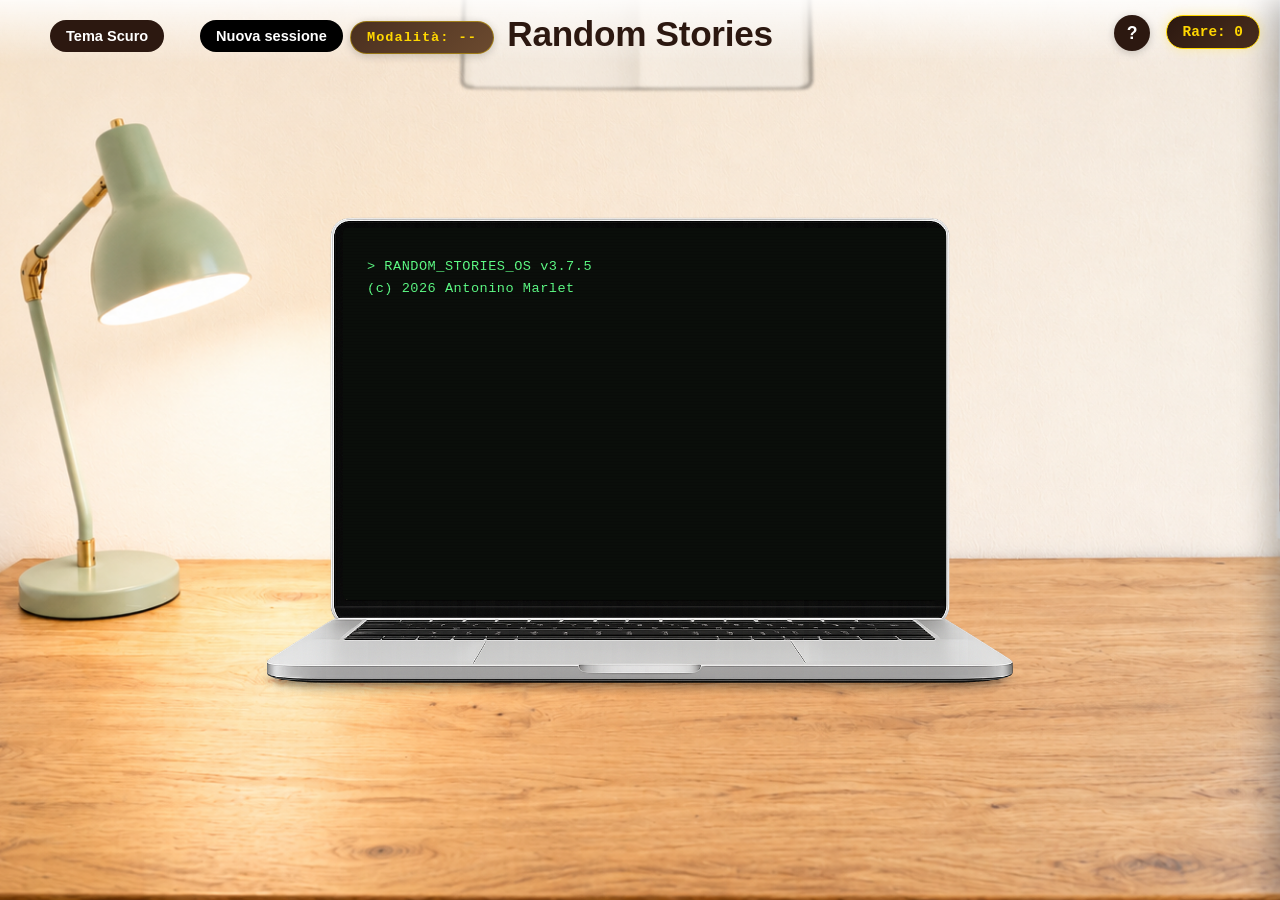
==== RandomStories.html @ 8114edd3 "I realized that the html was missing a significant part of the new code I needed to add for the win," ====
<!DOCTYPE html>
<html lang="it">
  <head>
    <link rel="icon" type="image/png" href="favicon-32x32.png">
    <meta charset="UTF-8">
    <title>Random Stories</title>
    <link rel="stylesheet" href="RandomStories.css">
  </head>
  <body class="state-generating">
    <button id="coloreTema"> Cambia tema</button>
    <button id="btNuovaSessione"> Nuova sessione</button>
    <div id="badgeDifficolta">Modalità: --</div>
    <div id="contatoreRare"> Rare: 0</div>
    <div id="timerInferno"> 05:00</div>
    <div id="overlayGameOver">
      <div id="contenutoGameOver">
        <h1>TEMPO SCADUTO!</h1>
        <p>Purtroppo,nonostante l'impegno,la storia è rimasta incompleta...ma nella vita si può sempre riprovare!</p>
        <button id="btnGameOverRicomincia">Ricomincia</button>
      </div>
    </div>
    <div id="overlayVittoria">
      <div id="contenutoVittoria">
        <h1 id="titoloVittoria"></h1>
        <p id="sottotitoloVittoria">Hai battuto l'inferno</p>
        <div id="statisticheVittoria">
          <div class="stat-vittoria">
            <span class="stat-label">TEMPO IMPIEGATO</span>
            <span class="stat-valore" id="statTempoImpiegato">--</span>
          </div>
          <div class="stat.vittoria">
            <span class="stat-label">SECONDI AVANZATI</span>
            <span class="stat-valore" id="statTempoAvanzato">--</span>
          </div>
          <div class="stat-vittoria">
            <span class="stat-label">PAROLE USATE</span>
            <span class="stat-valore" id="statParoleUsate">--</span>
          </div>
          <div class="stat-vittoria">
            <span class="stat-label">PAROLE RARE</span>
            <span class="stat-valore" id="statRareTrovate">--</span>
          </div>
          <div class="stat-vittoria">
            <span class="stat-label">CARATTERI SCRITTI</span>
            <span class="stat-valore" id="statCaratteri">--</span>
          </div>
        </div>
        <div class="bottoni-vittoria">
          <button id="btnVittoriaRicomincia">RIGIOCA INFERNO</button>
          <button id="btnVittoriaModalità">TORNA ALLE MODALITA</button>
        </div>
      </div>
    </div>
    <button id="btnIstruzioni" title="Istruzioni (H) ">?</button> <!-- ho creato il pulsannte con emoji ? per le istruzioni-->
    <div id="overlayIstruzioni"></div> <!-- serve ad oscurare il resto se le istruzioni vengono aperte-->
    <div id="pannelloIstruzioni">
      <button id="btnChiudiIstruzioni"title="Chiudi (ESC)">✕</button> <!-- questa x lo preso da google-->
      <h2> Come funziona</h2>
      <p class="paragrafo-intro">Genera fino a 10 parole casuali e scrivi una storia che le contenga tutte.
        I verbi possono essere coniugati(avere = avuto,avevo...).
      </p>
      <h3>Scorciatoie </h3>
      <ul class="lista-scorciatoie"><li><kbd> F3</kbd> <span> Cambia zona(PC -- Quaderno)</span></li><li><kbd>ctrl</kbd>+<kbd>→</kbd> <span> Cambia pagina del quaderno</span></li><li><kbd>H</kbd> o <kbd>?</kbd> <span>Apri/chiudi queste istruzioni</span></li><li><kbd>ESC</kbd> <span> Chiudi questo pannello</span></li>
      </ul>
      <h3> Parole rare</h3>
      <p>
        Ogni tanto può uscire una parola <span class="testo-oro">rara</span>:
        sono speciali e fanno guadagnare punti.
        quante parole rare sarai in grado di trovare?
      </p>

      <h3> Auto-salvataggio </h3>
      <p>
        Tutto quello che scrivi viene salvato automaticamente. 
        anche se chiudi il browser, ritrovi il tuo lavoro al ritorno! 
      </p>
      <h3> Modalità </h3>
      <p>
        Puoi scegliere fino a 4 modalità diverse: facile, normale, <span class="testo-rosso">inferno</span>, e libera.
        scegli la modalita che ti piace di più! E se cambi idea? Nessun problema,basta cliccare il tasto modalità.
      </p>
      <div class="firma-istruzioni">
        progetto realizzato da Antonino Marletta<br>
        <span class="piccolo">premi ESC per tornare a realizzare la miglior storia di sempre!</span>
      </div>
    </div>
    <div id="messaggioRipristino"></div>
    <div id="flashRaro"></div>
    <div id="particelleRare"></div>
    <!-- in questo modo l'utemnte puo cancellare l'intera storia premendo un pulsante,invece di cancellare a mano-->
    <div id="overlayConferma"></div>
    <div id="modalConferma">
      <h3 id="modalConfermaTitolo"> Conferma</h3>
      <p id="modalConfermaMessaggio"> Sei Sicuro?</p>
      <div class="modal-bottoni">
        <button id="modalConfermaAnnulla" class="btn-annulla"> Annulla</button>
        <button id="modalConfermaOk" class="btn-ok">OK</button>
      </div>
    </div>
    <!-- sto creando le difficoltà quindi intanto faccio l'html-->
    <div id="overlaySchermataDifficolta">
      <div id="cardSchermataDifficolta">
        <p class="eyebrow-difficolta">SESSIONe PRONTA</p>
        <h2>Scegli la difficoltà</h2>
        <p class="testo-difficolta">Ogni modalità cambia il limite parole e la probabibilità di trovare parole rare.</p>
        <div class="griglia-difficolta">
          <button class="btn-difficolta" data-difficolta="facile">
            <span class="nome-difficolta"></span>
            <span class="meta-difficolta"></span>  
          </button>
          <button class="btn-difficolta" data-difficolta="normale">
            <span class="nome-difficolta"></span>
            <span class="meta-difficolta"></span>
          </button>
          <button class="btn-difficolta" data-difficolta="inferno">
            <span class="nome-difficolta"></span>
            <span class="meta-difficolta"></span>
          </button>
          <button class="btn-difficolta" data-difficolta="libera">
            <span class="nome-difficolta"></span>
            <span class="meta-difficolta"></span>
          </button>
        </div>
        <div id="bloccoRiprendiSessione">
          <p class="label-riprendi">Sessione salvata trovata</p>
          <button id="btnRiprendiSessione"></button>
        </div>
      </div>
    </div>
    <div class="scena">
      <div class="pc-wrapper">
        <img src="pc-background.png" alt="PC" class="pc-img">
        <section id="sectionGeneraParole" class="pannello">
          <h2> Genera Parole</h2>
          <div class="bottoni">
            <button id="btnGeneraParola">Genera parola</button>
            <button id="btnResetParole">Reset</button>
          </div>
          <p id="contatoreParole">Parole generate: 0/10</p>
          <div id="listaParole"></div>
            <!-- siccome gli alert fanno shifo,voglio torglierli -->
          <div id="messaggioPC" class="messaggio"></div>

          <!-- vogli fare una cosa mega iper super giga spaziale-->
          <div id="bootScreen"></div>
        </section>
      </div>
      <div class="notebook-wrapper">
        <img src="notebook-background.png" alt="Quaderno" class="notebook-img">
        <section id="SectionStoria" class="pannello">
          <h2>Scrivi la tua storia!</h2>
          <p id="indicatorePagina">Pagina 1</p>
          <!-- dato che tutti mi hanno detto di rendere più realistico il sito,ora creo 2 textarea-->
           <div id="contenitorePagine"> <!--si chiama così appunto perchè verra usata come scatola delle 2 textarea,e poi sara più facile modificarle nelll css-->
            <textarea id="storyInputSx" class="story-input" placeholder="Scrivi qui la tua storia..." autocomplete="off"></textarea>
            <textarea id="storyInputDx" class="story-input" autocomplete="off"></textarea>
           </div>
          <div id="messaggioErrore"></div>
          <button id="btnSalva" disabled>Salva Storia</button>
        </section>
      </div>
          <div id="barraStatistiche">
            <span class="stat-item"><strong id="statsParole">0</strong> parole</span>
            <span class="stat-sep">.</span>
            <span class="stat-item"><strong id="statsCaratteri">0</strong> caratteri</span>
            <span class="stat-sep">.</span>
            <span class="stat-item"><strong id="statsTempo">00:00</strong></span>
            <span class="stat-sep">.</span>
            <span class="stat-item"><strong id="statsPagine">1</strong> pagine</span>
            <span class="stat-sep">.</span>
            <span class="stat-item"><strong id="statsPpm">0</strong> PPM</span>
          </div>      
    </div>
    <header class="intestazione">
      <h1>Random Stories</h1>
    </header>
    <script type="module"src="RandomStories.js"></script>
  </body>
</html>
---- RandomStories.css ----
/* reset fastidioso: toglie margini/padding di default dal browser */
* { box-sizing: border-box; }

/* pagina intera, niente scrollbar, font e colore testo di base */
html, body {
    margin: 0;
    padding: 0;
    height: 100%;
    overflow: hidden;
    font-family: 'Segoe UI', 'Quicksand', sans-serif;
    color: #2c1810;
}

/* sfondo: immagine centrata che copre tutto, con colore fallback */
body {
    background: url('sfondo1.png') center/cover no-repeat, #f8f3eb;
    position: relative;
}
body.tema-scuro {
    background: url('sfondo2.png') center/cover no-repeat, #1a1410;
    color: #f5f0e8;
}

body {
    transition: background 0.5s ease, color 0.5s ease;
}
/* barra del titolo fissa in cima, si sovrappone al resto della pagina */
.intestazione {
    position: fixed;
    top: 0;
    left: 0;
    width: 100%;
    text-align: center;
    padding: 14px 20px 10px;
    z-index: 10;
    pointer-events: none; /* non blocca i click sotto */
    /* sfumatura bianca che svanisce verso il basso, fa da "cappello" visivo */
    background: linear-gradient(to bottom, rgba(255,255,255,0.85), rgba(255,255,255,0));
}

.intestazione h1 {
    margin: 0;
    font-size: 2.2rem;
    font-weight: 800;
    color: #2c1810;
    letter-spacing: -0.02rem; /* lettere leggermente più strette */
}

.intestazione .istruzioni {
    margin: 6px 0 0;
    font-size: 1rem;
    color: #4a2f1f;
}

/* stile per il tasto keyboard (F3) nelle istruzioni */
.intestazione kbd {
    background: #2c1810;
    color: #fff;
    padding: 2px 8px;
    border-radius: 6px;
    font-size: 0.9rem;
}

/* contenitore della scena, riempie tutta la finestra */
.scena {
    position: relative;
    width: 100%;
    height: 100%;
}

/* il PC è centrato nella scena, grande, in primo piano */
.pc-wrapper {
    position: absolute;
    top: 50%;
    left: 50%;
    transform: translate(-50%, -50%) scale(1); /* perfettamente centrato */
    width: min(900px, 80vw); /* max 900px ma mai oltre l'80% dello schermo */
    transition: all 0.6s ease; /* animazione fluida quando cambia stato */
    z-index: 2;
}

.pc-img {
    width: 100%;
    height: auto;
    display: block;
    pointer-events: none; /* solo decorativa, non interagisce */
    user-select: none;
}

/* il taccuino è sullo sfondo: rimpicciolito, sfocato e semitrasparente */
.notebook-wrapper {
    position: absolute;
    top: 50%;
    left: 50%;
    transform: translate(-50%, -50%) scale(0.4); /* piccolo, in secondo piano */
    width: min(900px, 80vw);
    transition: all 0.6s ease;
    z-index: 1; /* dietro al PC */
    opacity: 0.4;
    filter: blur(2px);
}

.notebook-img {
    width: 100%;
    height: auto;
    display: block;
    pointer-events: none;
    user-select: none;
}

/* quando si sta "generando": il PC rimane in primo piano senza modifiche */
body.state-generating .pc-wrapper {
    transform: translate(-50%, -50%) scale(1);
    z-index: 3;
    opacity: 1;
    filter: none;
}

/* durante la generazione il taccuino si "allontana" un po' di più */
body.state-generating .notebook-wrapper {
    transform: translate(-50%, -130%) scale(0.5);
    opacity: 0.4;
    filter: blur(3px);
    z-index: 1;
}

/* nello stato di scrittura il quaderno va in primo piano,e quindi il pc sparisce in alto*/
body.state-writing .notebook-wrapper {
    transform: translate(-50%, -50%) scale(1);
    z-index: 3;
    opacity: 1;
    filter: none;
}

body.state-writing .pc-wrapper {
    transform: translate(-50%, -130%) scale(0.5); /*faccio scivolare il pc verso l'alto cosi*/
    opacity: 0.4;
    filter: blur(3px);
    z-index: 1;
}

/*faccio sovrappore le immaggini e gli faccio cambiare opacità */
.pannello {
    position: absolute;
    transition: opacity 0.4s ease;
}

/*volgio fare lo sfobndo del pc nero come termnale style :) */
#sectionGeneraParole {
    top: 13%; /*per farlo entrare sul pc */
    left: 17%;
    width: 67%;
    height: 62%;
    padding: 20px 24px;
    overflow-y: auto; /* se ci sono tante parole lunghe generate, dato che il pc è nicu si può scrollare upt:che micnhiata che ho pensato,tanto mica non ci entrano*/
    background: #0a0e0a;
    border-radius: 5px;
    color: #5fff87;
    font-family: 'Courier New', 'Consolas', monospace;
}

#sectionGeneraParole h2 {
    margin: 0 0 16px;
    font-size: 1.1rem;
    color: #5fff87; 
    text-align: left;
    font-family: 'Courier New', monospace;
    text-transform: uppercase;
    letter-spacing: 2px;
    font-weight: 700;
}

#sectionGeneraParole h2::before {
    content: "> ";
    color: #5fff87;
}

#sectionGeneraParole h2::after {
    content: "_";
    animation: lampeggia 1s steps(1) infinite;
    margin-left: 4px;
}

@keyframes lampeggia {
    0%, 50% {opacity: 1; }
    51%, 100% {opacity: 0;}
}

#contatoreParole {
    color: #5fff87;
    font-family: 'Courier New', monospace;
    font-size: 0.9rem;
    margin:16px 0 8px;
    letter-spacing: 1px;
}

#contatoreParole::before {
    content: "[ ";
    color:#5fff87;
}

#contatoreParole::after {
    content: " ]";
    color:#5fff87;
}
.bottoni {
    display: flex;
    flex-wrap: wrap;
    gap: 8px;
    justify-content: center;
    margin-bottom: 12px;
}
/* posto dove stanno le parole generate*/
#listaParole {
    min-height: 60px;
    padding: 12px 16px;
    background: rgba(95,255,135, 0.05);
    border: 1px solid rgba(95, 255, 135, 0.4);
    border-radius: 3px;
    font-size: 0.90rem;
    line-height: 1.7;
    color: #5fff87;
    font-family: 'Courier New', monospace;
    letter-spacing: 0.05;
}

#listaParole:empty::after {
    content: "// nessuna parola generata...";
    color: rgba(95, 255, 135, 0.4);
    font-style: italic;
}

/*ora è tutto più terminale styles, pure elektrowindows dice che è figo*/
#sectionGeneraParole .bottoni button {
    background: transparent;
    color: #5fff87;
    border: 1px solid #f5ff87;
    padding: 6px 14px;
    font-family: 'Curiuer New', monospace;
    font-size: 0.85rem;
    font-weight:600;
    border-radius:3px;
    cursor: pointer;
    transition: all 0.2s ease;
    text-transform: uppercase;
    letter-spacing: 1px;
    box-shadow: none;
}
/* io sono così felice che è venuto cosi bene,glielo mando a dani e l'unica cosa che fa e mettere pollice in su :| */
#sectionGeneraParole .bottoni button:hover {
    background: #5fff87;
    color: #0a0e0a;
    box-shadow: 0 0 12px rgba(95, 255, 235, 0.7);
    transform: none;
}

#sectionGeneraParole .bottoni button:hover {
    transform: scale(0.96);
}

/* sta cosa sotto mi ha detto l'IA come farla,ma è una cazzo di figata!*/
#sectionGeneraParole::after {
    content: "";
    position:absolute;
    top: 0;
    left: 0;
    right: 0;
    bottom: 0;
    background: repeating-linear-gradient(
        0deg,
        rgba(0,0,0,0.15) 0px,
        rgba(0,0,0,0.15) 1px,
        transparent 1px,
        transparent 3px
    );
    pointer-events: none;
    border-radius: 5px;
}
/*parte del del quaderno*/
#SectionStoria {
    top: 8%;
    left: 10%;
    width: 80%;
    height: 82.5%;
    padding: 16px 22px;
    display: flex;
    flex-direction: column;
    background: transparent;
}
/*dato che ho cambiato il pc,sisetmo anc he il quaderno,perchè cosi fa cagare in paragone*/
#SectionStoria h2 {
    margin: -45px 0 8px;
    font-size: 1.6rem;
    color: #4a2f1f;
    text-align: center;
    font-family: 'Brush Script MT', 'Lucida HandWriting', 'Segoe Script', cursive;
    font-style: normal;
    transform: rotate(-1deg); /*strorto sembra più tipo volante*/
    letter-spacing: 1px;
    text-shadow: 1px 1px 2px rgba(0, 0, 0, 0.1);
}

body.tema-scuro #SectionStoria h2 {
    color: #f5f0e8;
    text-shadow: 0 0 12px rgba(245, 240, 232, 0.3);
}
/*ho fatto le due aree lesgo,ora manca il css perche così fa un po' cacare*/
#contenitorePagine {
    flex: 1;  /* cosi riempie tutto lo spazio che può avere(mangia tutto tipo breiscot) */
    display: flex; /* così le due textarea si mettono in fila per 6 col resto di 2(no in realta uno dopo l'altro)*/
    gap: 0; /*ho un odio pregresso con i commenti in css e html,non potevano essere come in js ?! comunque serve a non fare spazio tra le due aree */
    width: 100%;
    overflow: hidden;
}

.story-input {
    flex: 1;   
    width: 50%;
    padding: 12px 35px;
    font-size: 1.50rem;
    line-height: 1.7; /* volevo farlo di ogni riga del queadero ma mi sono rotto i coglioni perchè non ce la faccio quindi sticazzi */
    border: none;
    background: transparent;    /* trasparente per vedere le righe del quaderno */
    color: #2c1810;
    font-family:'Caveat', 'Brush Script MT', cursive;
    letter-spacing: 0.5px;
    resize: none;
    outline: none;
    word-wrap: break-word;
    overflow-wrap: break-word;
    overflow: hidden;
}

.storyInput::placeholder {
    color: rgba(44, 24, 16, 0.45);
    font-size: 1.50rem;
    font-family:'Caveat','Brush Script MT', cursive;
    font-style: italic;
}

#indicatorePagina {
    text-align: center;
    margin: 8px 0 12px;
    font-size: 1rem;
    color: #6b4a2f;
    font-family:'Brush Script MT', 'Lucida Handwriting', cursive;
    font-style:italic;
    letter-spacing: 1px;
}
/* non mi piace moltissimo,perà è intuitivo,in caso in futuro lo cambio*/
#btnSalva {
   position: fixed;
   right: -25%;
   top: 50%;
   transform: translateY(-50%);
   padding: 14px 28px;
   font-size: 1rem;
   font-weight: 700;
   border:none;
   border-radius:12px;
   background: linear-gradient(135deg, #7bd472, #3f9a44);
   color: #fff;
   cursor: pointer;
   box-shadow: 0 6px 18px rgba(0, 0, 0, 0.3);
   transition: transform 0.2s ease, box-shadow 0.2s ease,opacity 0.2s ease;
   z-index: 5;
}

#btnSalva:hover:not(:disabled) {
    transform: translateY(-50%) translateX(-3px);
    box-shadow: 0 8px 20px rgba(0, 0, 0, 0.35);
}

#btnSalva:disabled {
    background: #888;
    opacity: 0.5;
    cursor: not-allowed;
    box-shadow: none;        
}
/* mommy is alrigth, dad is alrigth, they just seem a little weird, surrender,surrender, but dont give yourself a wayy. ho fatto vil rewatch di pixels oggi a pranzo,peak*/
#messaggioErrore {
    position: fixed;
    left: -25%;
    top: 50%;
    transform: translateY(-50%);
    width: 220px;
    padding: 14px 16px;
    font-size: 0.9rem;
    text-align: center;
    border-radius: 12px;
    z-index: 5;
    line-height: 1.4;
    background: rgba(255, 255, 255, 0.9);
    box-shadow: 0 4px 12px rgba(0, 0, 0, 0.2);
}

#messaggioErrore:empty {
    display: none;
}

body.state-generating #btnSalva,
body.state-generating #messaggioErrore,
body.state-generating #indicatorePagina {
    display: none;
}




.messaggio {
    margin-top: 10px;
    padding: 8px 12px;
    font-family: 'Courier New', monospace;
    font-size: 0.85rem;
    line-height: 1.5;
    border-radius: 3px;
    transition: opacity 0.4s ease;
}

/*  se è vuoto non serve a nenti */
.messaggio:empty {
    display: none;
}
#messaggioPC {
    color: #ff5555;
    background: rgba(255, 85, 85, 0.08);
    border: 1px solid rgba(255, 85, 85, 0.3);
}

#messaggioPC.successo {
    color: #5fff87;
    background: rgba(95, 255, 135, 0.08);
    border: 1px solid rgba(95, 255, 135, 0.3);       
}

#messaggioPC.avviso {
    color: #ffcc00;
    background: rgba(255, 204, 0, 0.08);
    border: 1px solid rgba(255, 204, 0, 0.03);
}


/* ho spostato il pulsatne sotto,ora si starta!*/

#coloreTema {
    position: fixed;
    top: 20px;
    left: 50px;
    z-index: 20;
    padding: 8px 16px;
    border: none;
    border-radius: 20px;
    background: #2c1810;
    color: #fff;
    font-size: 0.91rem;
    font-weight: 600;
    cursor: pointer;
    transition: all 0.4s ease;
    pointer-events:all
}


body.tema-scuro .intestazione {
    background: linear-gradient(to bottom, rgba(20, 20, 40, 0.9), rgba(20,20,40,0));
}

body.tema-scuro .intestazione h1 {
    color: #e0e0e0;
}

body.tema-scuro .intestazione .istruzioni {
    color: #b0b0cc;
}

body.tema-scuro .intestazione kbd {
    background: #5fff87;
    color: #0a0e0a;
}

body.tema-scuro #coloreTema {
    background: #5fff87;
    color: #0a0e0a;
}

/* bottone molto minimale per adesso,però vabbe ci sta dai, ora devo pero fare tutta l'interfaccia un po' al contrario,per chi vuole usarla di notte o a paura della luce*/
#coloreTema:hover {
    transform: scale(1.05);
    box-shadow: 0 4px 12px rgba(0, 0, 0, 0.3);
}

/* facciamo l'easter egg per il bro,dato che è uno smanettone facciamo a mo di glitch*/

@keyframes glitch {  /* serve a definire un animazione */
    0% { filter: hue-rotate(0deg); }
    25% { filter: hue-rotate(90deg) invert(1); }
    50% {filter: hue-rotate(180deg); }
    75% {filter: hue-rotate(270deg) invert(1); }
    100% { filter: hue-rotate(360deg); }
}
/*  uso animation (che ho scoperto sia una proprietà shortand,ovvero abbreviata) e posso scrivere più robe nella stessa riga*/
.glitch-attivo {
    animation: glitch 0.3s steps(5) 6;
}



#btNuovaSessione {
    position: fixed;
    top: 20px;
    left: 200px;
    z-index: 20;
    padding: 8px 16px;
    border: none;
    border-radius: 20px;
    background: #000000;
    color: #fff;
    font-size: 0.91rem;
    font-weight: 600;
    cursor: pointer;
    transition: all 0.4s ease;
}

#btNuovaSessione:hover {
    transform: scale(1.05);
    box-shadow: 0 4px 12px rgba(0,0,0,0.3);
}


#messaggioRipristino {
    position: fixed;
    top: 80px;
    left: 50%;
    transform: translateX(-50%);
    padding: 12px 24px;
    background: rgba(95, 255, 135, 0.95);
    color: #0a0e0a;
    border-radius: 8px;
    font-family: 'Courier New', monospace;
    font-weight: 700;
    font-size: 0.95rem;
    z-index: 100;
    opacity: 0;
    pointer-events: none;
    transition: opacity 0.5s ease, transform 0.5s ease;
    box-shadow: 0 4px 20px rgba(0,0,0,0.3);
}

#messaggioRipristino.visibile {
    opacity: 1;
    transform: translateX(-50%) translateY(10px);
}

#contatoreRare {
    position: fixed;
    top: 15px;
    right: 20px;
    z-index: 20;
    padding: 8px 16px;
    background: linear-gradient(135deg, #2c1810, #4a2f1f);
    color: #ffd700;
    border: 1px solid #ffd700;
    border-radius: 20px;
    font-family: 'Courier New', monospace;
    font-size:0.9rem;
    font-weight: 700;
    box-shadow: 0 0 12px rgba(255, 215, 0, 0.3);
}

.parola-rara {
    color: #ffd700;
    font-weight: 700;
    text-shadow: 0 0 8px rgba(255, 215, 0, 0.8), 0 0 16px rgba(255, 215, 0, 0.4);
    animation: brillaRara 2s ease-in-out infinite;
    padding: 0 4px;
    border-radius: 3px;
    background: rgba(255, 215, 0, 0.1);
}

@keyframes shakeRaro {
    0%, 100% { transform: translate(-50%, -50%) scale(1); }
    10% { transform: translate(-52%, -51%) scale(1);}
    20% {transform: translate(-48%, -49%) scale(1);}
    30% {transform: translate(-51%, -52%) scale(1);}
    40% {transform: translate(-49%, -48%) scale(1);}
    50% {transform: translate(-52%, -50%) scale(1);}
    60% {transform: translate(-48%, -52%) scale(1);}
    70% {transform: translate(-51%, -49%) scale(1);}
    80% {transform: translate(-49%, -51%) scale(1);}
    90% {transform: translate(-50%, -52%) scale(1);}
}

.pc-wrapper.shake-raro {
    animation: shakeRaro 0.5s ease-in-out;
}

#flashRaro {
    position: fixed;
    top: 0;
    left: 0;
    width: 100%;
    height: 100%;
    background: radial-gradient(circle, rgba(255, 215, 0, 0.4) 0%, transparent 70%);
    pointer-events: none;
    opacity: 0;
    z-index: 50;
}

#flashRaro.attivo {
    animation: flashOro 0.8s ease-out;
}

@keyframes flashOro {
    0% {opacity: 0;}
    20% {opacity: 1;}
    100% {opacity: 0;}
}

#particelleRare {
    position: fixed;
    top: 0;
    left: 0;
    width: 100%;
    height: 100%;
    pointer-events:  none;
    z-index: 51;
    overflow: hidden;
}

.particella {
    position: absolute;
    width: 8px;
    height: 8px;
    background: #ffd700;
    border-radius: 50%;
    box-shadow: 0 0 12px #ffd700, 0 0 24px rgba(255, 215, 0, 0.5);
    animation: cadiParticella 2s ease-in forwards;
}

@keyframes cadiParticella {
    0% {
        transform: translateY(-20px) scale(0);
        opacity: 1;
    }

    20% {
        transform: translateY(20vh) scale(1);
        opacity: 1;  
    }

    100% {
        transform: translateY(110vh) scale(0.3);
        opacity: 0;
    }
}

#btnIstruzioni {
    position: fixed;
    top: 15px;
    right: 130px; 
    z-index: 20;
    width: 36px;
    height: 36px;
    border: none;
    border-radius: 50%; /* cosi il pulsante è tondo*/
    background: #2c1810;
    color: #fff;
    font-size: 1.1rem;
    font-weight: 700;
    cursor:pointer;
    justify-content: center;
    transition: all 0.3s ease;
    display: flex;
    align-items: center;
    box-shadow: 0 2px 8px rgba(0,0,0,0.2);
}

#btnIstruzioni:hover {
    transform: scale(1.15) rotate(360deg); /* per dare l'effetto che gira un pochino,cosi,per renderlo figo*/
    box-shadow: 0 4px 12px rgba(0,0,0, 0.4);
}

body.tema-scuro #btnIstruzioni {
    background:  #5fff87;
    color: #0a0e0a;
}

#overlayIstruzioni {
    position: fixed;
    top: 0;
    left: 0;
    width: 100%;
    height: 100%;
    background: rgba(0,0,0,0.5);
    backdrop-filter: blur(3px); /* rende quello dietro più sfocato,così l'attenzione e incentartra sulle istruzioni*/
    -webkit-backdrop-filter: blur(3px);/* questo è per gli utenti mac,anche se odio la apple*/
    z-index: 998;
    opacity: 0;
    pointer-events: none;
    transition:opacity 0.3s ease;
}

#overlayIstruzioni.aperto {
    opacity: 1;
    pointer-events: all;
}

#pannelloIstruzioni {
    position: fixed;
    top: 0;
    right: 0;
    width: min(420px, 90vw);/* per mobile max 90% dello schermo*/
    height: 100vh;
    background: linear-gradient(135deg, #fdf6e3 0%, #f0e5d0 100%);
    box-shadow: -8px 0 32px rgba(0 ,0 ,0, 0.3);
    z-index: 999;
    padding: 60px 36px 36px;
    overflow-y: auto;
    transform: translateX(100%); /* in quiesto modo parte a destra però fuori dallo schermo*/
    transition: transform 0.4s cubic-bezier(0.16, 1, 0.3, 1); /* per dare quello sliding morbido*/
    color: #2c1810;
}

#pannelloIstruzioni.aperto { transform: translateX(0);}

body.tema-scuro #pannelloIstruzioni {
    background: linear-gradient(135deg, #1a1410 0%, #2c1810 100%);
    color: #f5f0e8;
}

#btnChiudiIstruzioni {
    position: absolute;
    top: 16px;
    right: 16px;
    width: 36px;
    height: 36px;
    border: none;
    border-radius: 50%;
    background: rgba(44, 24, 16, 0.1);
    color: #2c1810;
    font-size: 1.2rem;
    cursor: pointer;
    transition: all 0.2s ease;
    display: flex;
    align-items: center;
    justify-content: center;
}

#btnChiudiIstruzioni:hover {
    background: rgba(44,24,16, 0.25);
    transform: rotate(90deg); /* la x si gira di 90 gradi se ci passi sopra,cosi,tamto per*/
}

body.tema-scuro #btnChiudiIstruzioni {
    background: rgba(245, 240, 232, 0.15);
    color: #f5f0e8;
}

#pannelloIstruzioni h2 {
    margin: 0 0 16px;
    font-size: 1.8rem;
    font-weight: 800;
    letter-spacing: -0.01rem;
}

#pannelloIstruzioni h3 {
    margin: 0 0 16px;
    font-size: 1.15rem;
    font-weight: 700;
    color: #6b4a2f;
}

body.tema-scuro #pannelloIstruzioni h3 {
    color: #5fff87;
}

#pannelloIstruzioni p {
    margin: 0 0 12px;
    font-size: 0.95rem;
    line-height: 1.6;
}

.paragrafo-intro {
    font-style: italic;
    opacity: 0.85;
}

.lista-scorciatoie {
    list-style: none;
    padding: 0;
    margin: 0;
}

.lista-scorciatoie li  {
    display: flex;
    align-items: center;
    gap: 12px;
    padding: 8px 0;
    border-bottom: 1px dashed rgba(44,24,16, 0.15);
    font-size: 0.92rem;
}

body.tema-scuro .lista-scorciatoie li  {
    border-bottom-color: rgba(245, 240, 232, 0.15);
}

.lista-scorciatoie li:last-child {
    border-bottom: none;
}

.lista-scorciatoie li span {
    flex: 1; /* il testo prende così tutto lo spazio rimanente*/
}

#pannelloIstruzioni kbd {
    display: inline-block;
    background: #2c1810;
    color: #fff;
    padding: 3px 9px;
    border-radius: 5px;
    font-family: 'Courier New', monospace;
    font-size: 0.85rem;
    font-weight: 600;
    min-width: 28px;
    text-align: center;
    box-shadow: 0 2px 0 rgba(0 , 0 ,0, 0.3); /* per darci quell'effetto di tasto reale*/
}

body.tema-scuro #pannelloIstruzioni kbd {
    background: #5fff87;
    color: #0a0e0a;
}

.testo-oro /*per evidenziare la parola rara*/ {
    color: #c9a227;
    font-weight: 700;
}

body.tema-scuro .testo-oro {
    color: #ffd700;
    text-shadow: 0 0 8px rgba(255, 215, 0, 0.5);
}

.firma-istruzioni {
    margin-top: 36px;
    padding-top: 20px;
    border-top: 1px solid rgba(44, 24, 16, 0.2);
    text-align: center;
    font-size: 0.85rem;
    font-style: italic;
    opacity: 0.7;
}

body.tema-scuro .firma-istruzioni {
    border-top-color: rgba(245, 240, 232, 0.2);
}

.firma-istruzioni .piccolo {
    font-size: 0.75rem;
    opacity: 0.7;
}

body.tema-scuro #btNuovaSessione {
    background: #5fff87;
    color:#000000;
}

#messaggioPC::after {
    content: "▮"; /* voglio essere onesto,questo simbolo l'ho chiesto all'ia*/
    color: inherit;
    margin-left: 2px;
    animation: cursorBlink 0.8s steps(1) infinite;
    opacity: 0.8;
}

/* ora se il messaggio è vuoto, non compare il cursore*/
#messaggioPC:empty::after {
    display: none;
}

@keyframes cursorBlink {
    0%, 50% { opacity: 1;}
    51%, 100%{opacity: 0;}
}

#overlayConferma {
    position: fixed;
    top: 0;
    left: 0;
    width: 100%;
    height: 100%;
    background: rgba(0,0,0, 0.6);
    backdrop-filter: blur(4px);
    -webkit-backdrop-filter: blur(4px);
    z-index: 1000;
    opacity: 0;
    pointer-events: none;
    transition: opacity 0.3s ease;
}

#modalConferma {
    position: fixed;
    top: 50%;
    left: 50%;
    transform: translate(-50%, -50%) scale(0.8);
    width: min(420px, 90vw);
    background: linear-gradient(135deg, #fdf6e3 0%, #f0e5d0 100%);
    border-radius: 16px;
    padding: 28px 32px;
    box-shadow: 0 20px 60px rgba(0,0,0, 0.5);
    z-index: 1001;
    opacity: 0;
    pointer-events: none;transition: opacity 0.3s ease, transform 0.3s cubic-bezier(0.16, 1, 0.3, 1);
    color: #2c1810;
}

body.tema-scuro #modalConferma {
    background: linear-gradient(135deg, #1a1410 0%, #2c1810 100%);
    color: #f5f0e8;
    box-shadow: 0 20px 60px rgba(0, 0, 0, 0.7);
}

body.tema-scuro #modalConferma h3 {
    color: #f5f0e0;
}

body.tema-scuro #modalConferma p {
    color: #d0c8b8;
}

body.tema-scuro .btn-annulla {
    background: rgba(245, 240, 232, 0.15);
    color: #f5f0e8;
}
body.tema-scuro .btn-annlla:hover {
    background: rgba(245, 240, 232, 0.25);
}


#modalConferma.visibile {
    opacity: 1;
    pointer-events: all;
    transform: translate(-50%, -50%) scale(1);
}

#overlayConferma.visibile {
    opacity: 1;
    pointer-events: all;
}

.modal-bottoni button {
    padding: 10px;
    border: none;
    border-radius: 8px;
    font-size: 0.95rem;
    font-weight: 700;
    cursor: pointer;
    transition: all 0.2s ease;
    font-family: inherit;
}

.btn-annulla {
    background: rgba(44, 24, 16, 0.1);
    color: #2c1810;
}

.btn-annulla:hover {
    background: rgba(44,24,16,0.2);
    transform: translateY(-2px);
}

body.tema-scuro .btn-annlla {
    background: rgba(245, 240, 232, 0.15);
    color: #f5f0e8;
}

.btn-ok {
    background: linear-gradient(135deg, #d44a3d, #8b2c2c);
    color: #fff;
    box-shadow: 0 4px 12px rgba(139 , 44, 44, 0.4);
}

.btn-ok:hover {
    transform: translateY(-2px);
    box-shadow: 0 6px 16px rgba(139, 44, 44, 0.6);
}

#bootScreen {
    display: none;
    width: 100%;
    padding: 8px 0;
    min-height: 200px;
    background: transparent;
    color: #5fff87;
    font-family: 'Courier New', 'Consolas', monospace;
    font-size: 0.85rem;
    line-height: 1.6;
    overflow: auto;
    z-index: 5;
    border-radius: 5px;
}

.riga-boot {
    white-space: pre;
    letter-spacing: 0.5px;
}

.riga-boot:last-child {
    animation: lampeggiaBoot 0.6s steps(1) infinite;
}

@keyframes lampeggiaBoot {
    0%, 50% { opacity: 1; }
    51%, 100% { opacity: 0.4;}
}

#barraStatistiche {
    position: fixed;
    bottom: 20px;
    left: 50%;
    transform: translateX(-50%);
    display: flex;
    flex-wrap: wrap;
    justify-content: center;
    gap: 10px;
    padding: 10px 20px;
    background: rgba(255, 250, 240, 0.85);
    border: 1px dashed rgba(75, 50, 30, 0.3);
    border-radius: 10px;
    font-family: 'Courier New','Consolas', monospace;
    font-size: 0.85rem;
    color: #4a2f1f;
    letter-spacing: 0.3px;
    user-select: none;
    backdrop-filter: blur(6px);
    -webkit-backdrop-filter: blur(6px);
    box-shadow: 0 4px 14px rgba(0,0,0,0.15);
    z-index: 5;
    transition: opacity 0.4s ease;
}

.stat-item {
    display: inline-flex;
    align-items: center;
    gap: 4px;
    white-space: nowrap;
}

.stat-item strong {
    color: #2c1810;
    font-weight: 700;
    min-width: 14px;
    display: inline-block;
    text-align: right;
}

.stat-sep {
    color: rgba(75, 50, 30, 0.4);
    font-weight: 400;
}

body.tema-scuro #barraStatistiche {
    background: rgba(26,20,16, 0.85);
    color: #e0d8c8;
    border-color: rgba(245, 240, 232, 0.25);
}

body.tema-scuro #barraStatistiche .stat-item strong {
    color: #5fff87;
}

body.tema-scuro #barraStatistiche .stat-sep {
    color: rgba(245, 240, 232, 0.4);
}

body.state-generating #barraStatistiche {
    opacity: 0;
    pointer-events: none;
}

#overlaySchermataDifficolta {
    position: fixed;
    inset:0;
    background: rgba(10, 14, 10, 0.58);
    backdrop-filter: blur(6px);
    -webkit-backdrop-filter: blur(6px);
    z-index: 1200;
    opacity: 0;
    pointer-events: none;
    transition: opacity 0.3s ease;
}

#overlaySchermataDifficolta.visibile {
    opacity:1;
    pointer-events: all;
}

#cardSchermataDifficolta {
    position: absolute;
    top: 50%;
    left: 50%;
    transform: translate(-50%, -50%) scale(0.96);
    width: min(760px,92vw);
    padding: 32px 28px;
    border-radius: 18px;
    background: linear-gradient(135deg, #fdf6e3 0%, #efe2c8 100%);
    color: #2c1810;
    box-shadow: 0 24px 70px rgba(0,0,0,0.45);
    border: 1px solid rgba(44, 24, 16, 0.12);
    transition: transform 0.3s cubic-bezier(0.16, 1, 0.3, 1);
    text-align: center;
}

#overlaySchermataDifficolta.visibile #cardSchermataDifficolta {
    transform: translate(-50%, -50%) scale(1);
}

.eyebrow-difficolta {
    margin: 0 0 10px;
    font-family: 'Courier New', monospace;
    font-size: 0.82rem;
    letter-spacing: 2px;
    color: #5b7f77;
    text-transform: uppercase;
}
#cardSchermataDifficolta h2 {
    margin: 0 0 12px;
    font-size: 2rem;
    color: #2c1810;
}

.testo-difficolta {
    margin: 0 auto 24px;
    max-width: 620px;
    font-size: 0.98rem;
    line-height: 1.6;
    color: #5a4030;
}

.griglia-difficolta {
    display: grid;
    grid-template-columns: repeat(2,minmax(0,1fr));
    gap: 14px;
    margin-bottom: 24px;
}

.btn-difficolta {
    display: flex;
    flex-direction: column;
    align-items: flex-start;
    gap: 8px;
    padding: 18px 18px 16px;
    border: 1px solid rgba(44, 24, 16, 0.18);
    border-radius: 14px;
    background: rgba(255,255,255, 0.55);
    color: #2c1810;
    cursor: pointer;
    text-align: left;
    transition: transform 0.18s ease, box-shadow 0.18s ease, border-color 0.18s ease, background 0.18s ease;
    -moz-appearance: none;
    -webkit-appearance: none;
    appearance: none;

}

.btn-difficolta:hover {
    transform: translateY(-3px);
    box-shadow: 0 10px 24px rgba(0,0,0,0.16);
    border-color: rgba(95,255,135,0.55);
    background: rgba(255,255,255,0.85);
}

.nome-difficolta {
    font-size: 1.05rem;
    font-weight: 800;
    letter-spacing: 0.4px;
}

.meta-diffcolta {
    font-size: 0.88rem;
    line-height: 1,5;
    color: #5a4030;
    font-family: 'Courier New', monospace;
}
#bloccoRiprendiSessione {
    display: none;
    margin-top: 4px;
    padding-top: 20px;
    border-top: 1px dashed rgba(44, 24, 16, 0.18);
}

#bloccoRiprendiSessione.visibile {
    display: block;
}

.label-riprendi {
    margin: 0 0 10px;
    font-size: 0.9rem;
    color: #6b4a2f;
}

#btnRiprendiSessione {
    width: 100%;
    padding: 14px 18px;
    border: none;
    border-radius: 12px;
    background: linear-gradient(135deg, #2c1810, #4a2f1f);
    color: #fff;
    font-size: 0.98rem;
    font-weight: 700;
    cursor: pointer;
    transition: transform 0.18s ease, box-shadow 0.18s ease;
}

#btnRiprendiSessione:hover {
    transform: translateY(-2px);
    box-shadow: 0 10px 22px rgba(0,0,0,0.25);
}

body.tema-scuro #cardSchermataDifficolta {
    background: linear-gradient(135deg, #101510 0%, #1a2119 100%);
    color: #f5f0e8;
    border-color: rgba(95, 255, 135, 0.12);
}

body.tema-scuro #cardSchermataDifficolta h2 {
    color: #f5f0e8;
}

body.tema-scuro .testo-difficolta {
    color: #d6d1c9;
}

body.tema-scuro .eyebrow-difficolta {
    color: #5fff87;
}

body.tema-scuro .btn-difficolta {
    background:rgba(95, 255, 135, 0.05);
    color: #f5f0e8;
    border-color: rgba(95, 255, 135, 0.45);
}

body.tema-scuro .btn-difficolta:hover {
    background: rgba(95,255,135, 0.11);
    border-color: rgba(95, 255, 135, 0.45);
}

body.tema-scuro .meta-diffcolta,
body.tema-scuro .label-riprendi {
    color: #cfc8bc;
}

body.tema-scuro #btnRiprendiSessione {
    background: linear-gradient(135deg, #5fff87, #3fbf63);
    color: #0a0e0a;
}

#badgeDifficolta {
    position: fixed;
    top: 21px;
    left: 350px;
    z-index: 20;
    padding: 8px 16px;
    border-radius: 20px;
    background: linear-gradient(135deg, #4a2f1f, #6b4a2f);
    color: #ffd700;
    border: 1px solid rgba(255, 215, 0, 0.4);
    font-family: 'Courier New', monospace;
    font-size: 0.85rem;
    font-weight: 700;
    letter-spacing: 1px;
    box-shadow: 0 2px 8px rgba(0,0,0,0.2);
    user-select: none;
    transition: all 0.3s ease;
    cursor: pointer;
}

#badgeDifficolta:hover {
    transform: scale(1.05);
    box-shadow: 0 4px 12px rgba(0,0,0,0.35);
    border-color: rgba(255,215,0,0.7);
}

#badgeDifficolta:active {
    transform: scale(0.98);
}

body.tema-scuro #badgeDifficolta:hover {
    border-color: rgba(95,255,135, 0.7);
}

body.tema-scuro #badgeDifficolta {
    background: linear-gradient(135deg, #0a1f0a, #1a3a1a);
    color: #5fff87;
    border-color: rgba(95,255,135,0.4);
}

#timerInferno {
    position: fixed;
    top: 60px;
    right: 20px;
    z-index: 20;
    padding: 8px 16px;
    background: linear-gradient(135deg, #2c1810, #4a2f1f);
    color: #ff8855;
    border: 1px solid #ff8855;
    border-radius: 20px;
    font-family: 'Courier New', monospace;
    font-size: 1rem;
    font-weight: 700;
    letter-spacing: 1px;
    box-shadow: 0 0 12px rgba(255, 100,50,0.3);
    display: none;
    user-select: none;
}

#timerInferno.visibile {
    display: block;
}

#timerInferno.allarme {
    color: #ffd700;
    border-color: #ffd700;
    box-shadow: 0 0 14px rgba(255, 215, 0, 0.5);
}

#timerInferno.critico {
    color: #ff3030;
    border-color: #ff3030;
    box-shadow: 0 0 18px rgba(255, 48, 48, 0.8);
    animation: lampeggiaCritico 0.5s steps(1) infinite
}

@keyframes lampeggiaCritico {
    0%, 50% { opacity: 1;}
    51%, 100% { opacity : 0.4;}
}

#overlayGameOver {
    position: fixed;
    inset: 0;
    background: radial-gradient(circle, rgba(80, 0,0,0.85) 0%, rgba(0,0,0,0.95) 100%);
    z-index: 2000;
    display: none;
    align-items: center;
    justify-content: center;
    backdrop-filter: blur(8px);
    -webkit-backdrop-filter: blur(8px);
    animation: apparizioneGameOver 0.6s ease-out;
}

#overlayGameOver.visibile {
    display: flex;
}

@keyframes apparizioneGameOver {
    0% {opacity: 0;}
    100% {opacity: 1;}
}

#contenutoGameOver {
    text-align: center;
    color: #fff;
    padding: 40px;
    animation: gameOverShake 0.4s ease-in-out;
}
@keyframes gameOverShake {
    0%, 100% {transform: translateX(0);}
    20% { transform: translateX(-10px);}
    40% {transform: translateX(10px);}
    60% {transform: translateX(-6px);}
    80% {transform: translateX(6px);}
}

#contenutoGameOver h1 {
    font-family: 'Courier New', monospace;
    font-size: 4rem;
    color: #ff3030;
    margin: 0 0 20px;
    letter-spacing: 8px;
    text-shadow: 0 0 20px rgba(255, 0,0,0.8), 0 0 40px rgba(255, 0,0, 0.5), 2px 0 0 rgba(0,255,255,0.5), -2px 0 0 rgba(255, 0, 255, 0.5);
    animation: glitchTesto 0.3s steps(2) infinite;
}

@keyframes glitchTesto {
    0% {transform: translate(0);}
    20% {transform: translate(-2px, 2px);}
    40% { transform: translate(2px, -2px);}
    60% { transform: translate(-1px, -1px);}
    80% { transform: translate(1px, 1px); }
    100% { translate: translate(0);}
}

#contenutoGameOver p {
    font-family: 'Couruier New', monospace;
    font-size: 1.1rem;
    color: #ffaaaa;
    margin: 0 0 30px;
    letter-spacing: 2px;
}

#btnGameOverRicomincia {
    padding: 14px 32px;
    background: transparent;
    color: #ff3030;
    border: 2px solid #ff3030;
    border-radius: 8px;
    font-family: 'Courier New', monospace;
    font-size: 1rem;
    font-weight: 700;
    cursor: pointer;
    letter-spacing: 2px;
    transition: all 0.2s ease;
    text-transform:uppercase;
}

#btnGAmeHoverRicomincia:hover {
    background: #ff3030;
    color: #000;
    box-shadow: 0 0 20px rgba(255, 48, 48, 0.8);
}

body.game-over .storyInput {
    opacity: 0.6;
    pointer-events: none;
}

.testo-rosso {
    color: #c10000;
}

#overlayVittoria {
    position: fixed;
    inset: 0;
    background: radial-gradient(circle, rgba(0,40,10,0.92) 0%, rgba(0,0,0,0.97) 100%);
    z-index: 2000;
    display: none;
    align-items: center;
    justify-content: center;
    backdrop-filter: blur(8px);
    -webkit-backdrop-filter: blur(8px);
    animation: apparizzioneVittoria 0.6s ease-out;
}

#overlayVittoria.visibile {
    display: flex;
}

@keyframes apparizioneVittoria {
    0% {opacity: 0;}
    100% { opacity: 1;}
}

#contenutoVittoria {
    text-align: center;
    color: #5fff87;
    padding: 40px 50px;
    border: 1px solid rgba(95,255, 135, 0.4);
    border-radius: 8px;
    background: rgba(10,20,10,0.6);
    box-shadow: 0 0 40px rgba(95, 255, 135, 0.3);
    max-width: 540px;
    font-family: 'Courier New', monospace;
}

#titoloVittoria {
    font-size: 2.4rem;
    color: #5fff87;
    margin: 0 0 12px;
    letter-spacing: 6px;
    text-shadow: 0 0 20px rgba(95, 255, 135, 0.8);
    min-height: 2.4rem;
}

titoloVittoria.scrivendo::after {
    content: "_";
    animation: lampeggiCursuoreVittoria 0.5s steps(1) infinite;
}

@keyframes lampeggiaCursoreVittoria {
    0%, 50% { opacity: 1;}
    51%, 100% {opacity: 0;}
}

#sottotitoloVittoria {
    font-size: 0.95rem;
    color: #a0ffb0;
    margin: 0 0 28px;
    letter-spacing: 2px;
    opacity: 0;
    animation: apparizioneRitardata 0.5s ease-out 2.5s forwards;
}

@keyframes apparizioneRitardata {
    to { opacity: 1;}
}

#statisticheVittoria {
    display: grid;
    grid-template-columns: 1fr 1fr;
    gap: 14px;
    margin: 0 0 28px;
    opacity: 0;
    animation: apparizioneRitardata 0.5s ease-out 2.8s forwards;
}

.stat-vittoria {
    padding: 12px 14px;
    background: rgba(95, 255, 135, 0.05);
    border: 1px solid rgba(95, 255, 135, 0.25);
    border-radius: 4px;
    display: flex;
    flex-direction: column;
    gap: 4px;
    text-align: left;
}

.stat-label {
    font-size: 0.7rem;
    color: #a0ffb0;
    letter-spacing: 1.5px;
}

.stat-valore {
    font-size: 1.4rem;
    font-weight: 700;
    color: #5fff87;
    text-shadow: 0 0 8px rgba(95, 255, 135, 0.5);
}

.bottoni-vittoria {
    display: flex;
    gap: 12px;
    justify-content: center;
    flex-wrap: wrap;
    opacity: 0;
    animation: apparizioneRitardata 0.5s ease-out 3.1s forwards;
}

.bottoni-vittoria button {
    padding: 14px 24px;
    background: transparent;
    color: #5fff87;
    border: 2px solid #5fff87;
    border-radius: 4px;
    font-family: 'Courier New', monospace;
    font-size: 0.9rem;
    font-weight: 700;
    cursor: pointer;
    letter-spacing: 2px; 
    transition: all 0.2s ease;
    text-transform: uppercase;
}
.bottoni-vittoria button:hover {
    background: #5fff87;
    color: #000;
    box-shadow: 0 0 20px rgba(95, 255, 135,0.7);
    transform: translateY(-2px);
}
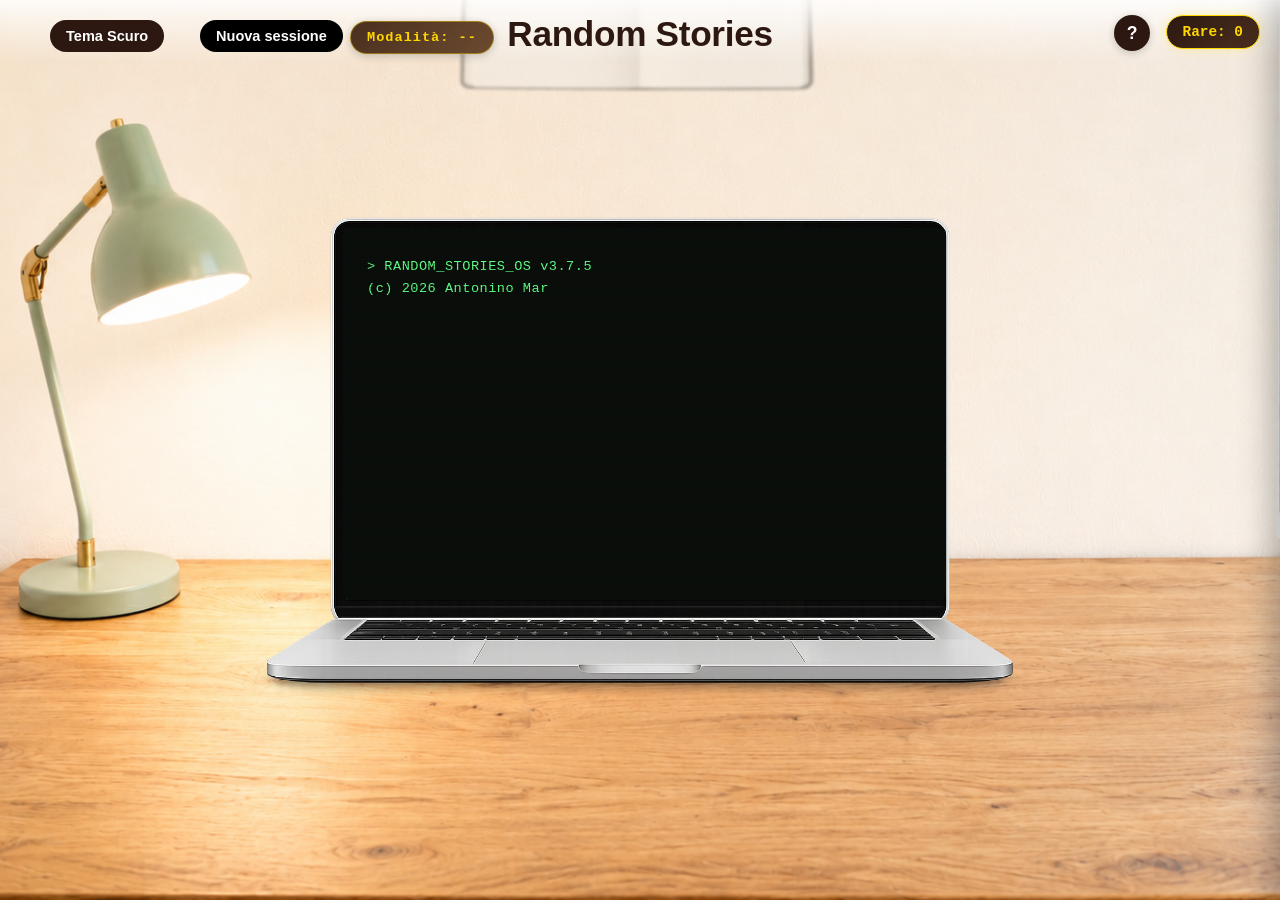
==== commit eca23ce6: "fix some bugs and complete the victory" ====
--- a/RandomStories.html
+++ b/RandomStories.html
@@ -47,7 +47,7 @@
         </div>
         <div class="bottoni-vittoria">
           <button id="btnVittoriaRicomincia">RIGIOCA INFERNO</button>
-          <button id="btnVittoriaModalità">TORNA ALLE MODALITA</button>
+          <button id="btnVittoriaModalita">TORNA ALLE MODALITA</button>
         </div>
       </div>
     </div>
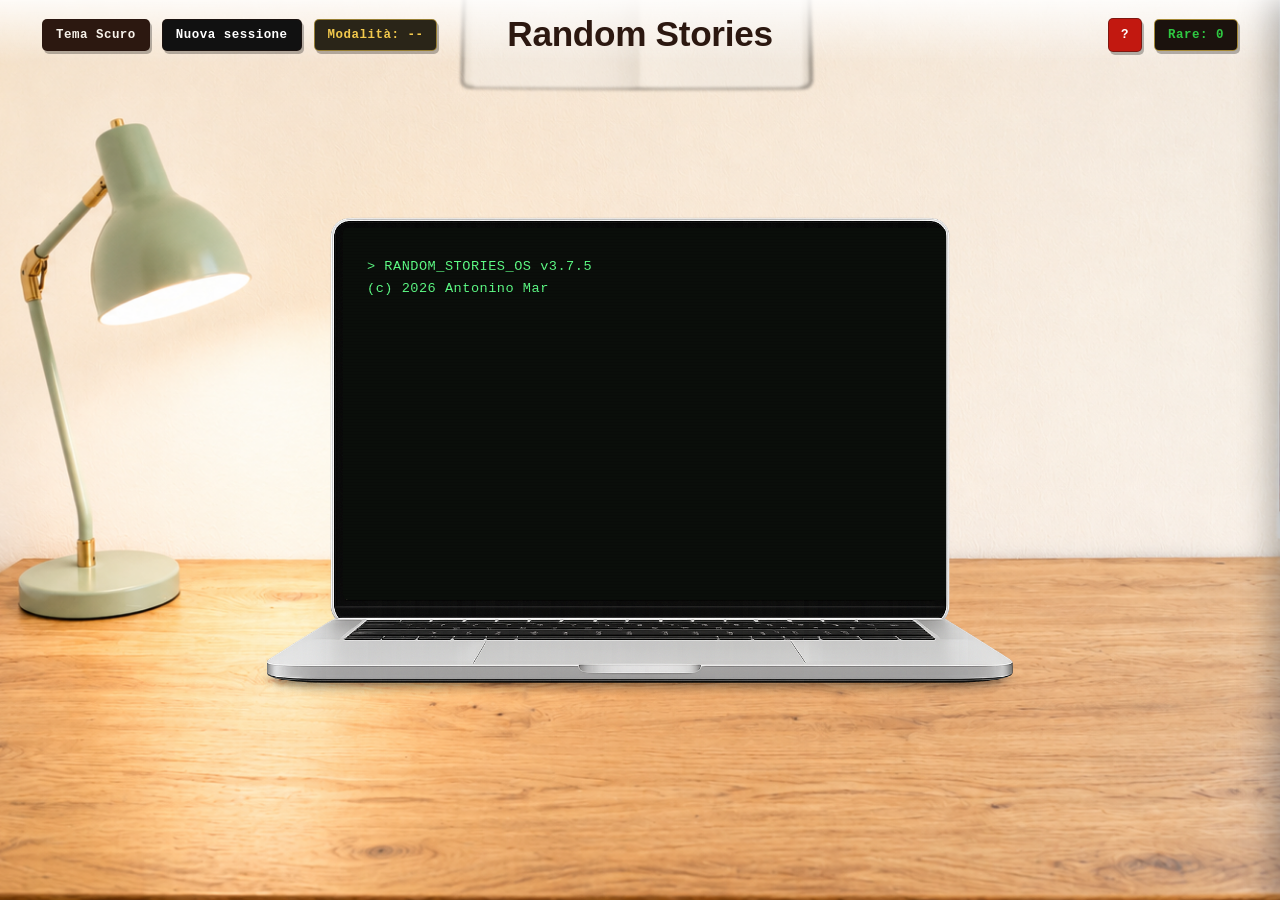
==== commit 394b0667: "change the css for buttons at the topbar" ====
--- a/RandomStories.html
+++ b/RandomStories.html
@@ -7,11 +7,18 @@
     <link rel="stylesheet" href="RandomStories.css">
   </head>
   <body class="state-generating">
-    <button id="coloreTema"> Cambia tema</button>
-    <button id="btNuovaSessione"> Nuova sessione</button>
-    <div id="badgeDifficolta">Modalità: --</div>
-    <div id="contatoreRare"> Rare: 0</div>
-    <div id="timerInferno"> 05:00</div>
+    <div id="topBar">
+      <div class="topBar-left">
+        <button id="coloreTema">Cambia tema</button>
+        <button id="btNuovaSessione">Nuova sessione</button>
+        <div id="badgeDifficolta">Modalità: --</div>
+      </div>
+      <div class="topBar-right">
+        <button id="btnIstruzioni" title="Istruzioni (H)">?</button>
+        <div id="timerInferno">05:00</div>
+        <div id="contatoreRare">Rare: 0</div>
+      </div>
+    </div>
     <div id="overlayGameOver">
       <div id="contenutoGameOver">
         <h1>TEMPO SCADUTO!</h1>
@@ -28,7 +35,7 @@
             <span class="stat-label">TEMPO IMPIEGATO</span>
             <span class="stat-valore" id="statTempoImpiegato">--</span>
           </div>
-          <div class="stat.vittoria">
+          <div class="stat-vittoria">
             <span class="stat-label">SECONDI AVANZATI</span>
             <span class="stat-valore" id="statTempoAvanzato">--</span>
           </div>
@@ -51,7 +58,6 @@
         </div>
       </div>
     </div>
-    <button id="btnIstruzioni" title="Istruzioni (H) ">?</button> <!-- ho creato il pulsannte con emoji ? per le istruzioni-->
     <div id="overlayIstruzioni"></div> <!-- serve ad oscurare il resto se le istruzioni vengono aperte-->
     <div id="pannelloIstruzioni">
       <button id="btnChiudiIstruzioni"title="Chiudi (ESC)">✕</button> <!-- questa x lo preso da google-->
--- a/RandomStories.css
+++ b/RandomStories.css
@@ -312,7 +312,6 @@
     width: 100%;
     overflow: hidden;
 }
-
 .story-input {
     flex: 1;   
     width: 50%;
@@ -440,26 +439,6 @@
 }
 
 
-/* ho spostato il pulsatne sotto,ora si starta!*/
-
-#coloreTema {
-    position: fixed;
-    top: 20px;
-    left: 50px;
-    z-index: 20;
-    padding: 8px 16px;
-    border: none;
-    border-radius: 20px;
-    background: #2c1810;
-    color: #fff;
-    font-size: 0.91rem;
-    font-weight: 600;
-    cursor: pointer;
-    transition: all 0.4s ease;
-    pointer-events:all
-}
-
-
 body.tema-scuro .intestazione {
     background: linear-gradient(to bottom, rgba(20, 20, 40, 0.9), rgba(20,20,40,0));
 }
@@ -477,16 +456,6 @@
     color: #0a0e0a;
 }
 
-body.tema-scuro #coloreTema {
-    background: #5fff87;
-    color: #0a0e0a;
-}
-
-/* bottone molto minimale per adesso,però vabbe ci sta dai, ora devo pero fare tutta l'interfaccia un po' al contrario,per chi vuole usarla di notte o a paura della luce*/
-#coloreTema:hover {
-    transform: scale(1.05);
-    box-shadow: 0 4px 12px rgba(0, 0, 0, 0.3);
-}
 
 /* facciamo l'easter egg per il bro,dato che è uno smanettone facciamo a mo di glitch*/
 
@@ -502,28 +471,6 @@
     animation: glitch 0.3s steps(5) 6;
 }
 
-
-
-#btNuovaSessione {
-    position: fixed;
-    top: 20px;
-    left: 200px;
-    z-index: 20;
-    padding: 8px 16px;
-    border: none;
-    border-radius: 20px;
-    background: #000000;
-    color: #fff;
-    font-size: 0.91rem;
-    font-weight: 600;
-    cursor: pointer;
-    transition: all 0.4s ease;
-}
-
-#btNuovaSessione:hover {
-    transform: scale(1.05);
-    box-shadow: 0 4px 12px rgba(0,0,0,0.3);
-}
 
 
 #messaggioRipristino {
@@ -550,21 +497,6 @@
     transform: translateX(-50%) translateY(10px);
 }
 
-#contatoreRare {
-    position: fixed;
-    top: 15px;
-    right: 20px;
-    z-index: 20;
-    padding: 8px 16px;
-    background: linear-gradient(135deg, #2c1810, #4a2f1f);
-    color: #ffd700;
-    border: 1px solid #ffd700;
-    border-radius: 20px;
-    font-family: 'Courier New', monospace;
-    font-size:0.9rem;
-    font-weight: 700;
-    box-shadow: 0 0 12px rgba(255, 215, 0, 0.3);
-}
 
 .parola-rara {
     color: #ffd700;
@@ -651,37 +583,6 @@
         transform: translateY(110vh) scale(0.3);
         opacity: 0;
     }
-}
-
-#btnIstruzioni {
-    position: fixed;
-    top: 15px;
-    right: 130px; 
-    z-index: 20;
-    width: 36px;
-    height: 36px;
-    border: none;
-    border-radius: 50%; /* cosi il pulsante è tondo*/
-    background: #2c1810;
-    color: #fff;
-    font-size: 1.1rem;
-    font-weight: 700;
-    cursor:pointer;
-    justify-content: center;
-    transition: all 0.3s ease;
-    display: flex;
-    align-items: center;
-    box-shadow: 0 2px 8px rgba(0,0,0,0.2);
-}
-
-#btnIstruzioni:hover {
-    transform: scale(1.15) rotate(360deg); /* per dare l'effetto che gira un pochino,cosi,per renderlo figo*/
-    box-shadow: 0 4px 12px rgba(0,0,0, 0.4);
-}
-
-body.tema-scuro #btnIstruzioni {
-    background:  #5fff87;
-    color: #0a0e0a;
 }
 
 #overlayIstruzioni {
@@ -859,11 +760,6 @@
     opacity: 0.7;
 }
 
-body.tema-scuro #btNuovaSessione {
-    background: #5fff87;
-    color:#000000;
-}
-
 #messaggioPC::after {
     content: "▮"; /* voglio essere onesto,questo simbolo l'ho chiesto all'ia*/
     color: inherit;
@@ -896,7 +792,6 @@
     pointer-events: none;
     transition: opacity 0.3s ease;
 }
-
 #modalConferma {
     position: fixed;
     top: 50%;
@@ -1175,9 +1070,9 @@
     letter-spacing: 0.4px;
 }
 
-.meta-diffcolta {
+.meta-difficolta {
     font-size: 0.88rem;
-    line-height: 1,5;
+    line-height: 1.5;
     color: #5a4030;
     font-family: 'Courier New', monospace;
 }
@@ -1253,67 +1148,8 @@
 body.tema-scuro #btnRiprendiSessione {
     background: linear-gradient(135deg, #5fff87, #3fbf63);
     color: #0a0e0a;
-}
-
-#badgeDifficolta {
-    position: fixed;
-    top: 21px;
-    left: 350px;
-    z-index: 20;
-    padding: 8px 16px;
-    border-radius: 20px;
-    background: linear-gradient(135deg, #4a2f1f, #6b4a2f);
-    color: #ffd700;
-    border: 1px solid rgba(255, 215, 0, 0.4);
-    font-family: 'Courier New', monospace;
-    font-size: 0.85rem;
-    font-weight: 700;
-    letter-spacing: 1px;
-    box-shadow: 0 2px 8px rgba(0,0,0,0.2);
-    user-select: none;
-    transition: all 0.3s ease;
-    cursor: pointer;
-}
-
-#badgeDifficolta:hover {
-    transform: scale(1.05);
-    box-shadow: 0 4px 12px rgba(0,0,0,0.35);
-    border-color: rgba(255,215,0,0.7);
-}
-
-#badgeDifficolta:active {
-    transform: scale(0.98);
-}
-
-body.tema-scuro #badgeDifficolta:hover {
-    border-color: rgba(95,255,135, 0.7);
-}
-
-body.tema-scuro #badgeDifficolta {
-    background: linear-gradient(135deg, #0a1f0a, #1a3a1a);
-    color: #5fff87;
-    border-color: rgba(95,255,135,0.4);
-}
-
-#timerInferno {
-    position: fixed;
-    top: 60px;
-    right: 20px;
-    z-index: 20;
-    padding: 8px 16px;
-    background: linear-gradient(135deg, #2c1810, #4a2f1f);
-    color: #ff8855;
-    border: 1px solid #ff8855;
-    border-radius: 20px;
-    font-family: 'Courier New', monospace;
-    font-size: 1rem;
-    font-weight: 700;
-    letter-spacing: 1px;
-    box-shadow: 0 0 12px rgba(255, 100,50,0.3);
-    display: none;
-    user-select: none;
-}
-
+
+}
 #timerInferno.visibile {
     display: block;
 }
@@ -1428,7 +1264,6 @@
 .testo-rosso {
     color: #c10000;
 }
-
 #overlayVittoria {
     position: fixed;
     inset: 0;
@@ -1556,4 +1391,115 @@
     color: #000;
     box-shadow: 0 0 20px rgba(95, 255, 135,0.7);
     transform: translateY(-2px);
+}
+
+#topBar {
+    position: fixed;
+    top: 18px;
+    left: 42px;
+    right: 42px;
+    z-index: 30;
+    display: flex;
+    align-items: center;
+    justify-content: space-between;
+    pointer-events: none;
+}
+
+.topBar-left,
+.topBar-right {
+    display: flex;
+    align-items: center;
+    gap: 12px;
+    pointer-events: auto;
+}
+
+#topBar #coloreTema,
+#topBar #btNuovaSessione,
+#topBar #badgeDifficolta,
+#topBar #contatoreRare,
+#topBar #btnIstruzioni,
+#topBar #timerInferno {
+    position: static;
+    top: auto;
+    left: auto;
+    right: auto;
+
+    border-radius: 5px;
+    border: 1px solid rgba(44,24,16,0.45);
+    box-shadow: 2px 3px 0 rgba(0,0,0,0.28);
+
+    font-family: 'Courier New', monospace;
+    font-size: 0.78rem;
+    font-weight: 700;
+    letter-spacing: 0.5px;
+    transition: transform 0.12s ease, box-shadow 0.12s ease;
+}
+
+#topBar #coloreTema,
+#topBar #btNuovaSessione,
+#topBar #badgeDifficolta,
+#topBar #contatoreRare,
+#topBar #timerInferno {
+    padding: 8px 13px;
+}
+
+#topBar #coloreTema {
+    background: #2c1810;
+    color: #f8f3eb;
+}
+
+#topBar #btNuovaSessione {
+    background: #111;
+    color: #fff;
+}
+
+#topBar #badgeDifficolta {
+    background: #2a2518;
+    color: #f2c94c;
+    border-color: rgba(242, 201, 76, 0.55);
+    cursor: pointer;
+}
+
+#topBar #btnIstruzioni {
+    width: 34px;
+    height: 34px;
+    padding: 0;
+    background: #c21810;
+    color: #fff;
+    display: flex;
+    align-items: center;
+    justify-content: center;
+}
+
+#topBar #contatoreRare {
+    background: #1b120d;
+    color: #2fc942;
+    border-color: rgba(242, 201, 76, 0.65);
+}
+
+#topBar #timerInferno {
+    background: #1b120d;
+    color: #ff8855;
+    border-color: rgba(255, 136, 85, 0.7);
+    display: none;
+}
+
+#topBar #timerInferno.visibile {
+    display: block;
+}
+
+#topBar #coloreTema:hover,
+#topBar #btNuovaSessione:hover,
+#topBar #badgeDifficolta:hover,
+#topBar #btnIstruzioni:hover {
+    transform: translate(1px, 1px);
+    box-shadow: 1px 2px 0 rgba(0,0,0,0.35);
+}
+
+#topBar #coloreTema:active,
+#topBar #btNuovaSessione:active,
+#topBar #badgeDifficolta:active,
+#topBar #btnIstruzioni:active {
+    transform: translate(2px, 3px);
+    box-shadow: none;
 }
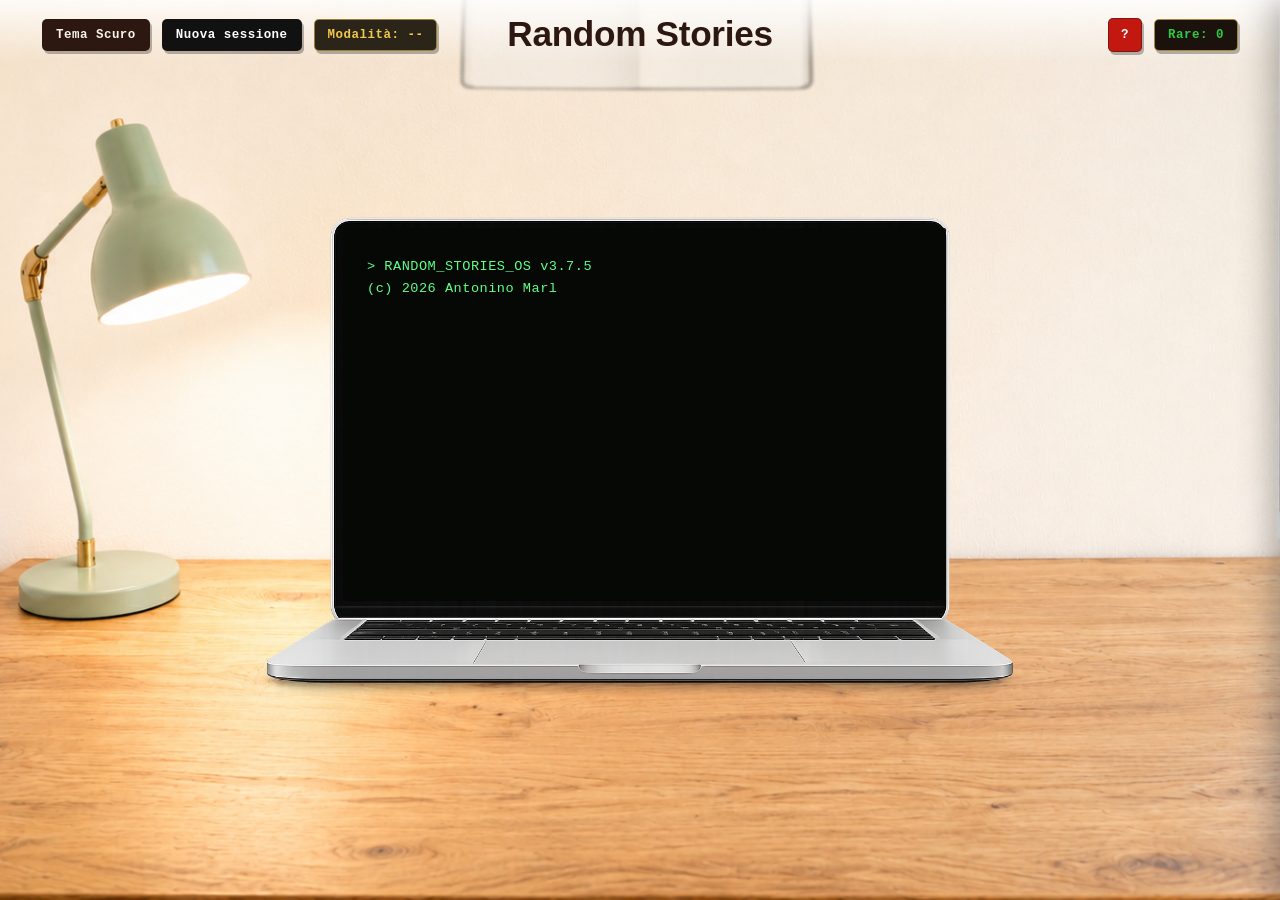
==== commit 67e48b64: "rework the vittory overlay" ====
--- a/RandomStories.html
+++ b/RandomStories.html
@@ -28,33 +28,38 @@
     </div>
     <div id="overlayVittoria">
       <div id="contenutoVittoria">
-        <h1 id="titoloVittoria"></h1>
-        <p id="sottotitoloVittoria">Hai battuto l'inferno</p>
+        <div class="report-header">
+          <p class="report-kicker">Rapporto Sessione</p>
+          <h1 id="titoloVittoria">Inferno Superato</h1>
+          <p id="sottotitoloVittoria">Hai completato la storia prima dello scadere del tempo</p>
+        </div>
+        <div class="timbro-vittoria">Completato</div>
         <div id="statisticheVittoria">
           <div class="stat-vittoria">
-            <span class="stat-label">TEMPO IMPIEGATO</span>
+            <span class="stat-label">Tempo impiegato</span>
             <span class="stat-valore" id="statTempoImpiegato">--</span>
           </div>
           <div class="stat-vittoria">
-            <span class="stat-label">SECONDI AVANZATI</span>
+            <span class="stat-label">Secondi avanzati</span>
             <span class="stat-valore" id="statTempoAvanzato">--</span>
           </div>
           <div class="stat-vittoria">
-            <span class="stat-label">PAROLE USATE</span>
+            <span class="stat-label">Parole usate</span>
             <span class="stat-valore" id="statParoleUsate">--</span>
           </div>
           <div class="stat-vittoria">
-            <span class="stat-label">PAROLE RARE</span>
+            <span class="stat-label">Parole rare</span>
             <span class="stat-valore" id="statRareTrovate">--</span>
           </div>
           <div class="stat-vittoria">
-            <span class="stat-label">CARATTERI SCRITTI</span>
+            <span class="stat-label">Caratteri scritti</span>
             <span class="stat-valore" id="statCaratteri">--</span>
           </div>
         </div>
+        <p class="nota-vittoria">Timer registrato correttamente. Nessuna Scorciatoia rilevata</p>
         <div class="bottoni-vittoria">
-          <button id="btnVittoriaRicomincia">RIGIOCA INFERNO</button>
-          <button id="btnVittoriaModalita">TORNA ALLE MODALITA</button>
+          <button id="btnVittoriaRicomincia">Rigioca inferno</button>
+          <button id="btnVittoriaModalita">Cambia modalità</button>
         </div>
       </div>
     </div>
--- a/RandomStories.css
+++ b/RandomStories.css
@@ -153,26 +153,26 @@
     height: 62%;
     padding: 20px 24px;
     overflow-y: auto; /* se ci sono tante parole lunghe generate, dato che il pc è nicu si può scrollare upt:che micnhiata che ho pensato,tanto mica non ci entrano*/
-    background: #0a0e0a;
-    border-radius: 5px;
-    color: #5fff87;
+    background: #060806;
+    border-radius: 2px;
+    color: #a7e6ad;
     font-family: 'Courier New', 'Consolas', monospace;
 }
 
 #sectionGeneraParole h2 {
     margin: 0 0 16px;
-    font-size: 1.1rem;
-    color: #5fff87; 
+    font-size: 1rem;
+    color: #a7e6ad; 
     text-align: left;
     font-family: 'Courier New', monospace;
     text-transform: uppercase;
-    letter-spacing: 2px;
+    letter-spacing: 1.3px;
     font-weight: 700;
 }
 
 #sectionGeneraParole h2::before {
     content: "> ";
-    color: #5fff87;
+    color: #a7e6ad;
 }
 
 #sectionGeneraParole h2::after {
@@ -187,21 +187,21 @@
 }
 
 #contatoreParole {
-    color: #5fff87;
+    color: #a7e6ad;
     font-family: 'Courier New', monospace;
-    font-size: 0.9rem;
+    font-size: 0.86rem;
     margin:16px 0 8px;
-    letter-spacing: 1px;
+    letter-spacing: 0.6px;
 }
 
 #contatoreParole::before {
     content: "[ ";
-    color:#5fff87;
+    color:#a7e6ad;
 }
 
 #contatoreParole::after {
     content: " ]";
-    color:#5fff87;
+    color:#a7e6ad;
 }
 .bottoni {
     display: flex;
@@ -214,67 +214,53 @@
 #listaParole {
     min-height: 60px;
     padding: 12px 16px;
-    background: rgba(95,255,135, 0.05);
-    border: 1px solid rgba(95, 255, 135, 0.4);
-    border-radius: 3px;
-    font-size: 0.90rem;
-    line-height: 1.7;
-    color: #5fff87;
+    background: rgba(167, 230, 173, 0.045);
+    border: 1px solid rgba(167, 230, 173, 0.28);
+    border-radius: 2px;
+    font-size: 0.88rem;
+    line-height: 1.65;
+    color: #bff0c4;
     font-family: 'Courier New', monospace;
-    letter-spacing: 0.05;
+    letter-spacing: 0.03rem;
 }
 
 #listaParole:empty::after {
     content: "// nessuna parola generata...";
-    color: rgba(95, 255, 135, 0.4);
-    font-style: italic;
-}
-
+    color: rgba(191, 240, 196, 0.35);
+    font-style: normal;
+}
+#sectionGeneraParole .bottoni {
+    justify-content: flex-start;
+    gap: 10px;
+}
 /*ora è tutto più terminale styles, pure elektrowindows dice che è figo*/
 #sectionGeneraParole .bottoni button {
-    background: transparent;
-    color: #5fff87;
-    border: 1px solid #f5ff87;
-    padding: 6px 14px;
-    font-family: 'Curiuer New', monospace;
-    font-size: 0.85rem;
-    font-weight:600;
-    border-radius:3px;
+    background: #0c120c;
+    color: #bff04c;
+    border: 1px solid rgba(191, 240, 196, 0.65);
+    padding: 7px 12px;
+    font-family: 'Couriuer New', monospace;
+    font-size: 0.76rem;
+    font-weight:700;
+    border-radius:2px;
     cursor: pointer;
-    transition: all 0.2s ease;
+    transition: transform 0.12s ease, box-shadow 0.12s ease, background 0.12s ease;
     text-transform: uppercase;
-    letter-spacing: 1px;
-    box-shadow: none;
+    letter-spacing: 0.7px;
+    box-shadow: 2px 2px 0 rgba(191, 240, 196, 0.14);
+    text-transform: uppercase;
 }
 /* io sono così felice che è venuto cosi bene,glielo mando a dani e l'unica cosa che fa e mettere pollice in su :| */
 #sectionGeneraParole .bottoni button:hover {
-    background: #5fff87;
-    color: #0a0e0a;
-    box-shadow: 0 0 12px rgba(95, 255, 235, 0.7);
-    transform: none;
-}
-
-#sectionGeneraParole .bottoni button:hover {
-    transform: scale(0.96);
-}
-
-/* sta cosa sotto mi ha detto l'IA come farla,ma è una cazzo di figata!*/
-#sectionGeneraParole::after {
-    content: "";
-    position:absolute;
-    top: 0;
-    left: 0;
-    right: 0;
-    bottom: 0;
-    background: repeating-linear-gradient(
-        0deg,
-        rgba(0,0,0,0.15) 0px,
-        rgba(0,0,0,0.15) 1px,
-        transparent 1px,
-        transparent 3px
-    );
-    pointer-events: none;
-    border-radius: 5px;
+    background: #bff0c4;
+    color: #071007;
+    box-shadow: 1px 1px 0 rgba(191, 240, 196, 0.25);
+    transform: translate(1px, 1px);
+}
+
+#sectionGeneraParole .bottoni button:active {
+    transform: translate(2px, 2px);
+    box-shadow: none;
 }
 /*parte del del quaderno*/
 #SectionStoria {
@@ -1267,132 +1253,175 @@
 #overlayVittoria {
     position: fixed;
     inset: 0;
-    background: radial-gradient(circle, rgba(0,40,10,0.92) 0%, rgba(0,0,0,0.97) 100%);
     z-index: 2000;
     display: none;
     align-items: center;
     justify-content: center;
-    backdrop-filter: blur(8px);
-    -webkit-backdrop-filter: blur(8px);
-    animation: apparizzioneVittoria 0.6s ease-out;
+    background: rgba(18,12,8,0.62);
+    backdrop-filter: blur(4px);
+    -webkit-backdrop-filter: blur(4px);
 }
 
 #overlayVittoria.visibile {
     display: flex;
 }
 
-@keyframes apparizioneVittoria {
-    0% {opacity: 0;}
-    100% { opacity: 1;}
-}
-
 #contenutoVittoria {
-    text-align: center;
-    color: #5fff87;
-    padding: 40px 50px;
-    border: 1px solid rgba(95,255, 135, 0.4);
-    border-radius: 8px;
-    background: rgba(10,20,10,0.6);
-    box-shadow: 0 0 40px rgba(95, 255, 135, 0.3);
-    max-width: 540px;
+    position: relative;
+    width: min(620px, 90vw);
+    padding: 34px 38px 30px;
+    background: #f3ead8;
+    color: #2c1810;
+
+    border: 1px solid rgba(44, 24, 16, 0.35);
+    border-radius: 4px;
+
+    box-shadow: 8px 10px 0 rgba(0,0,0,0.28), 0 18px 45px rgba(0,0,0,0.35);
     font-family: 'Courier New', monospace;
+    transform: rotate(-0.6deg);
+    animation: entraRapportoVittoria 0.25s ease-out;
+}
+
+@keyframes entraRapportoVittoria {
+    from {opacity: 0; transform: translateY(18px) rotate(-0.6deg)};
+    to { opacity: 1; transform: translateY(0) rotate(-0.6deg)};
+}
+
+.report-header {
+    border-bottom: 1px dashed rgba(44,24, 16, 0.35);
+    padding-bottom: 16px;
+    margin-bottom: 22px;
+}
+
+.report-kicker {
+    margin: 0 0 8px;
+    font-size: 0.75rem;
+    font-weight: 700;
+    letter-spacing: 2px;
+    color: #7a4a2a;
+    text-transform: uppercase;
 }
 
 #titoloVittoria {
-    font-size: 2.4rem;
-    color: #5fff87;
-    margin: 0 0 12px;
-    letter-spacing: 6px;
-    text-shadow: 0 0 20px rgba(95, 255, 135, 0.8);
-    min-height: 2.4rem;
-}
-
-titoloVittoria.scrivendo::after {
+    margin: 0 0 10px;
+    min-height: 2.2rem;
+    color: #2c1810;
+    font-size: 2.1rem;
+    font-weight: 900;
+    letter-spacing: 1px;
+    text-transform: uppercase;
+}
+
+#titoloVittoria.scrivendo::after {
     content: "_";
-    animation: lampeggiCursuoreVittoria 0.5s steps(1) infinite;
-}
-
-@keyframes lampeggiaCursoreVittoria {
+    margin-left: 4px;
+    animation: cursoreRapporto 0.7s steps(1) infinite;
+}
+@keyframes cursoreRapporto {
     0%, 50% { opacity: 1;}
     51%, 100% {opacity: 0;}
 }
-
 #sottotitoloVittoria {
-    font-size: 0.95rem;
-    color: #a0ffb0;
-    margin: 0 0 28px;
-    letter-spacing: 2px;
-    opacity: 0;
-    animation: apparizioneRitardata 0.5s ease-out 2.5s forwards;
-}
-
-@keyframes apparizioneRitardata {
-    to { opacity: 1;}
+    margin: 0;
+    max-width: 480px;
+    color: #5a4030;
+    font-size: 0.92rem;
+    line-height: 1.5;
+}
+
+.timbro-vittoria {
+    position: absolute;
+    top: 34px;
+    right: 34px;
+    padding: 6px 10px;
+    border: 2px solid #a93422;
+    color: #a93422;
+    font-size: 0.78rem;
+    font-weight: 900;
+    letter-spacing: 1.4px;
+    text-transform: uppercase;
+    transform: rotate(8deg);
+    opacity: 0.85;
 }
 
 #statisticheVittoria {
     display: grid;
-    grid-template-columns: 1fr 1fr;
-    gap: 14px;
-    margin: 0 0 28px;
-    opacity: 0;
-    animation: apparizioneRitardata 0.5s ease-out 2.8s forwards;
-}
-
+    grid-template-columns: repeat(2, 1fr);
+    gap: 12px;
+    margin-bottom: 18px;
+}
 .stat-vittoria {
     padding: 12px 14px;
-    background: rgba(95, 255, 135, 0.05);
-    border: 1px solid rgba(95, 255, 135, 0.25);
-    border-radius: 4px;
-    display: flex;
-    flex-direction: column;
-    gap: 4px;
+    background: rgba(255, 255, 255, 0.35);
+    border-radius: 3px;
     text-align: left;
 }
-
+.stat-vittoria.stat-larga {
+    grid-column: 1 / -1;
+}
 .stat-label {
-    font-size: 0.7rem;
-    color: #a0ffb0;
-    letter-spacing: 1.5px;
+    display: block;
+    margin-bottom: 6px;
+    color:#7a4a2a;
+    font-size: 0.72rem;
+    font-weight: 700;
+    letter-spacing: 1px;
+    text-transform: uppercase;
 }
 
 .stat-valore {
-    font-size: 1.4rem;
-    font-weight: 700;
-    color: #5fff87;
-    text-shadow: 0 0 8px rgba(95, 255, 135, 0.5);
+    display: block;
+    color: #2c1810;
+    font-size: 1.35rem;
+    font-weight: 900;
+    letter-spacing: 0.5px;
+}
+
+.nota-vittoria {
+    margin: 0 0 22px;
+    padding-top: 12px;
+    border-top: 1px dashed rgba(44,24,16, 0.25);
+    color: #6b4a2f;
+    font-size: 0.82rem;
+    line-height: 1.5;
 }
 
 .bottoni-vittoria {
     display: flex;
-    gap: 12px;
-    justify-content: center;
+    justify-content: flex-end;
+    gap: 10px;
     flex-wrap: wrap;
-    opacity: 0;
-    animation: apparizioneRitardata 0.5s ease-out 3.1s forwards;
 }
 
 .bottoni-vittoria button {
-    padding: 14px 24px;
+    padding: 10px 14px;
+    background: #2c1810;
+    color: #f3ead8;
+    border: 1px solid rgba(44, 24, 16, 0.6);
+    border-radius: 3px;
+    font-family: 'Courier New', monospace;
+    font-size: 0.82rem;
+    font-weight: 800;
+    letter-spacing: 0.6px;
+    cursor: pointer;
+    box-shadow: 2px 3px 0 rgba(0,0,0,0.28);
+    transition: transform 0.12s ease, box-shadow 0.12s ease, background 0.12s ease;
+}
+
+.bottoni-vittoria button:hover {
+    transform: translate(1px, 1px);
+    box-shadow: 1px 2px 0 rgba(0,0,0,0.35);
+}
+
+.bottoni-vittoria button:active {
+    transform: translate(2px, 3px);
+    box-shadow: none;
+}
+
+#btnVittoriaModalita {
     background: transparent;
-    color: #5fff87;
-    border: 2px solid #5fff87;
-    border-radius: 4px;
-    font-family: 'Courier New', monospace;
-    font-size: 0.9rem;
-    font-weight: 700;
-    cursor: pointer;
-    letter-spacing: 2px; 
-    transition: all 0.2s ease;
-    text-transform: uppercase;
-}
-.bottoni-vittoria button:hover {
-    background: #5fff87;
-    color: #000;
-    box-shadow: 0 0 20px rgba(95, 255, 135,0.7);
-    transform: translateY(-2px);
-}
-
+    color: #2c1810;
+}
 #topBar {
     position: fixed;
     top: 18px;
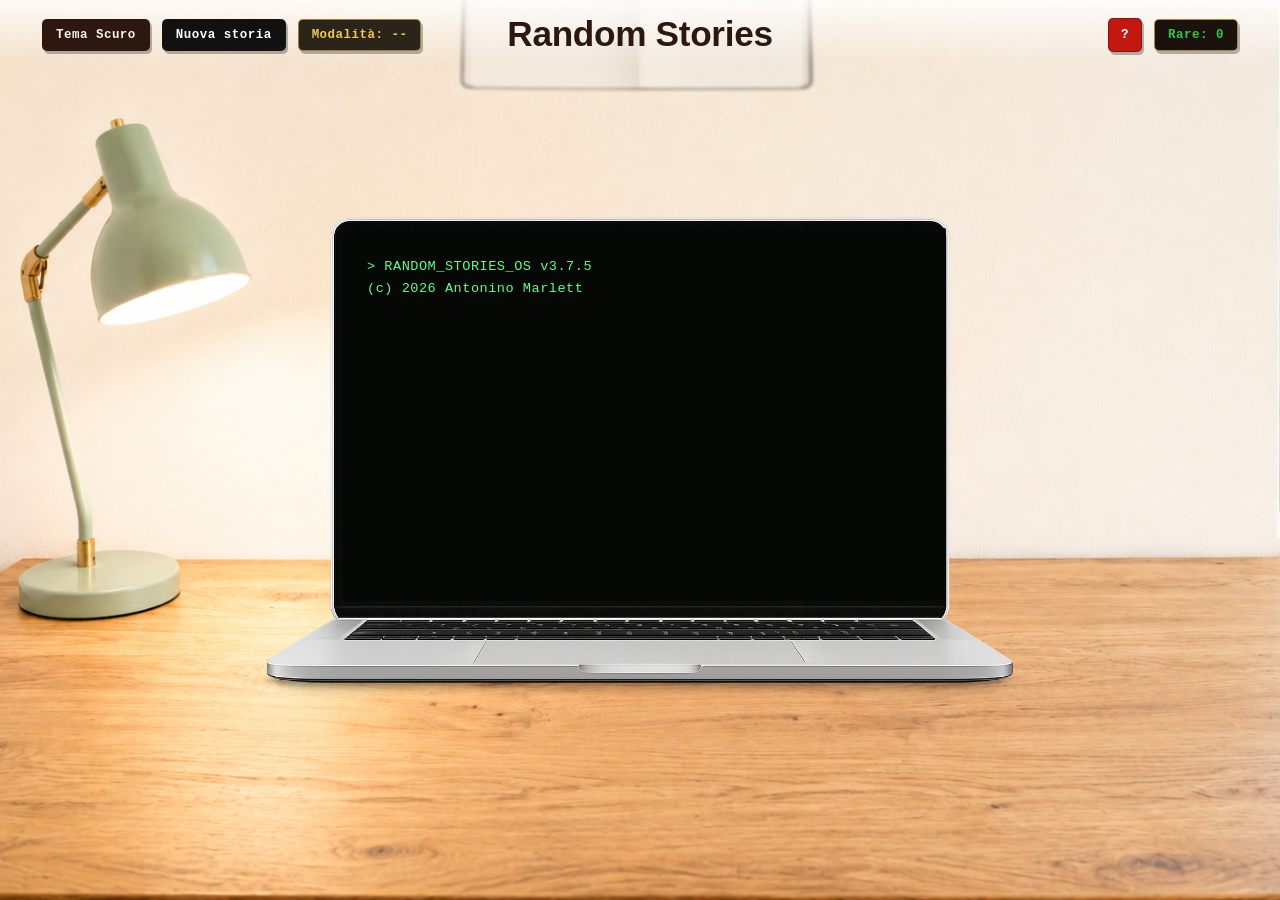
==== commit 29e08c16: "change the css for hint" ====
--- a/RandomStories.html
+++ b/RandomStories.html
@@ -10,7 +10,7 @@
     <div id="topBar">
       <div class="topBar-left">
         <button id="coloreTema">Cambia tema</button>
-        <button id="btNuovaSessione">Nuova sessione</button>
+        <button id="btNuovaSessione">Nuova storia</button>
         <div id="badgeDifficolta">Modalità: --</div>
       </div>
       <div class="topBar-right">
--- a/RandomStories.css
+++ b/RandomStories.css
@@ -573,17 +573,12 @@
 
 #overlayIstruzioni {
     position: fixed;
-    top: 0;
-    left: 0;
-    width: 100%;
-    height: 100%;
-    background: rgba(0,0,0,0.5);
-    backdrop-filter: blur(3px); /* rende quello dietro più sfocato,così l'attenzione e incentartra sulle istruzioni*/
-    -webkit-backdrop-filter: blur(3px);/* questo è per gli utenti mac,anche se odio la apple*/
+    inset: 0;
+    background: rgba(18,12,8,0.35);
     z-index: 998;
     opacity: 0;
     pointer-events: none;
-    transition:opacity 0.3s ease;
+    transition: opacity 0.2s ease;
 }
 
 #overlayIstruzioni.aperto {
@@ -595,16 +590,18 @@
     position: fixed;
     top: 0;
     right: 0;
-    width: min(420px, 90vw);/* per mobile max 90% dello schermo*/
+    width: min(390px, 90vw);/* per mobile max 90% dello schermo*/
     height: 100vh;
-    background: linear-gradient(135deg, #fdf6e3 0%, #f0e5d0 100%);
-    box-shadow: -8px 0 32px rgba(0 ,0 ,0, 0.3);
+    background: #f3ead8;
+    color: #2c1810;
+    border-left: 1px solid rgba(44,24,16, 0.35);
+    box-shadow: -6px 0 0 rgba(0,0,0,0.18);
     z-index: 999;
-    padding: 60px 36px 36px;
+    padding: 58px 32px 34px;
     overflow-y: auto;
-    transform: translateX(100%); /* in quiesto modo parte a destra però fuori dallo schermo*/
-    transition: transform 0.4s cubic-bezier(0.16, 1, 0.3, 1); /* per dare quello sliding morbido*/
-    color: #2c1810;
+    transform: translateX(105%);
+    transition: transform 0.22s ease-out;
+    font-family: Georgia, 'Times New Roman', serif;
 }
 
 #pannelloIstruzioni.aperto { transform: translateX(0);}
@@ -618,23 +615,24 @@
     position: absolute;
     top: 16px;
     right: 16px;
-    width: 36px;
-    height: 36px;
-    border: none;
-    border-radius: 50%;
-    background: rgba(44, 24, 16, 0.1);
-    color: #2c1810;
-    font-size: 1.2rem;
+    width: 32px;
+    height: 32px;
+    border: 1px solid rgba(44,24,16,0.35);
+    border-radius: 3px;
+    background: #2c1810;
+    color: #f3ead8;
+    font-size: 1rem;
     cursor: pointer;
-    transition: all 0.2s ease;
+    transition: transform 0.12s ease, box-shadow 0.12s ease;
     display: flex;
     align-items: center;
     justify-content: center;
+    box-shadow: 2px 3px 0 rgba(0,0,0,0.22);
 }
 
 #btnChiudiIstruzioni:hover {
-    background: rgba(44,24,16, 0.25);
-    transform: rotate(90deg); /* la x si gira di 90 gradi se ci passi sopra,cosi,tamto per*/
+    transform: translate(1px, 1px);
+    box-shadow: 1px 2px 0 rgba(0,0,0,0.28)
 }
 
 body.tema-scuro #btnChiudiIstruzioni {
@@ -643,17 +641,22 @@
 }
 
 #pannelloIstruzioni h2 {
-    margin: 0 0 16px;
-    font-size: 1.8rem;
+    margin: 0 0 18px;
+    padding-bottom: 10px;
+    border-bottom: 1px dashed rgba(44,24,16,0.35);
+    font-size: 1.7rem;
     font-weight: 800;
-    letter-spacing: -0.01rem;
+    letter-spacing: 0.2rem;
 }
 
 #pannelloIstruzioni h3 {
-    margin: 0 0 16px;
-    font-size: 1.15rem;
-    font-weight: 700;
-    color: #6b4a2f;
+    margin: 26px 0 10px;
+    color: #7a4a2a;
+    font-family: 'Courier New', monospace;
+    font-size: 0.82rem;
+    font-weight: 800;
+    letter-spacing: 1.4px;
+    text-transform: uppercase;
 }
 
 body.tema-scuro #pannelloIstruzioni h3 {
@@ -662,13 +665,13 @@
 
 #pannelloIstruzioni p {
     margin: 0 0 12px;
-    font-size: 0.95rem;
-    line-height: 1.6;
+    font-size: 0.98rem;
+    line-height: 1.55;
 }
 
 .paragrafo-intro {
     font-style: italic;
-    opacity: 0.85;
+    color: #5a4030;
 }
 
 .lista-scorciatoie {
@@ -680,9 +683,9 @@
 .lista-scorciatoie li  {
     display: flex;
     align-items: center;
-    gap: 12px;
-    padding: 8px 0;
-    border-bottom: 1px dashed rgba(44,24,16, 0.15);
+    gap: 10px;
+    padding: 9px 0;
+    border-bottom: 1px dashed rgba(44,24,16, 0.22);
     font-size: 0.92rem;
 }
 
@@ -701,15 +704,16 @@
 #pannelloIstruzioni kbd {
     display: inline-block;
     background: #2c1810;
-    color: #fff;
-    padding: 3px 9px;
-    border-radius: 5px;
+    color: #f3ead8;
+    padding: 3px 7px;
+    border-radius: 3px;
     font-family: 'Courier New', monospace;
-    font-size: 0.85rem;
-    font-weight: 600;
+    font-size: 0.78rem;
+    font-weight: 700;
     min-width: 28px;
     text-align: center;
-    box-shadow: 0 2px 0 rgba(0 , 0 ,0, 0.3); /* per darci quell'effetto di tasto reale*/
+    border: 1px solid rgba(0,0,0,0.4);
+    box-shadow: 1px 2px 0 rgba(0 , 0 ,0, 0.25); /* per darci quell'effetto di tasto reale*/
 }
 
 body.tema-scuro #pannelloIstruzioni kbd {
@@ -718,8 +722,8 @@
 }
 
 .testo-oro /*per evidenziare la parola rara*/ {
-    color: #c9a227;
-    font-weight: 700;
+    color: #a87b13;
+    font-weight: 800;
 }
 
 body.tema-scuro .testo-oro {
@@ -728,13 +732,13 @@
 }
 
 .firma-istruzioni {
-    margin-top: 36px;
-    padding-top: 20px;
-    border-top: 1px solid rgba(44, 24, 16, 0.2);
-    text-align: center;
-    font-size: 0.85rem;
+    margin-top: 32px;
+    padding-top: 16px;
+    border-top: 1px dashed rgba(44, 24, 16, 0.3);
+    text-align: left;
+    font-size: 0.86rem;
     font-style: italic;
-    opacity: 0.7;
+    color: #6b4a2f;
 }
 
 body.tema-scuro .firma-istruzioni {
@@ -743,7 +747,9 @@
 
 .firma-istruzioni .piccolo {
     font-size: 0.75rem;
-    opacity: 0.7;
+    opacity: 0.8;
+    display: block;
+    margin-top: 6px;
 }
 
 #messaggioPC::after {
@@ -1248,7 +1254,8 @@
 }
 
 .testo-rosso {
-    color: #c10000;
+    color: #a93422;
+    font-weight: 800;
 }
 #overlayVittoria {
     position: fixed;
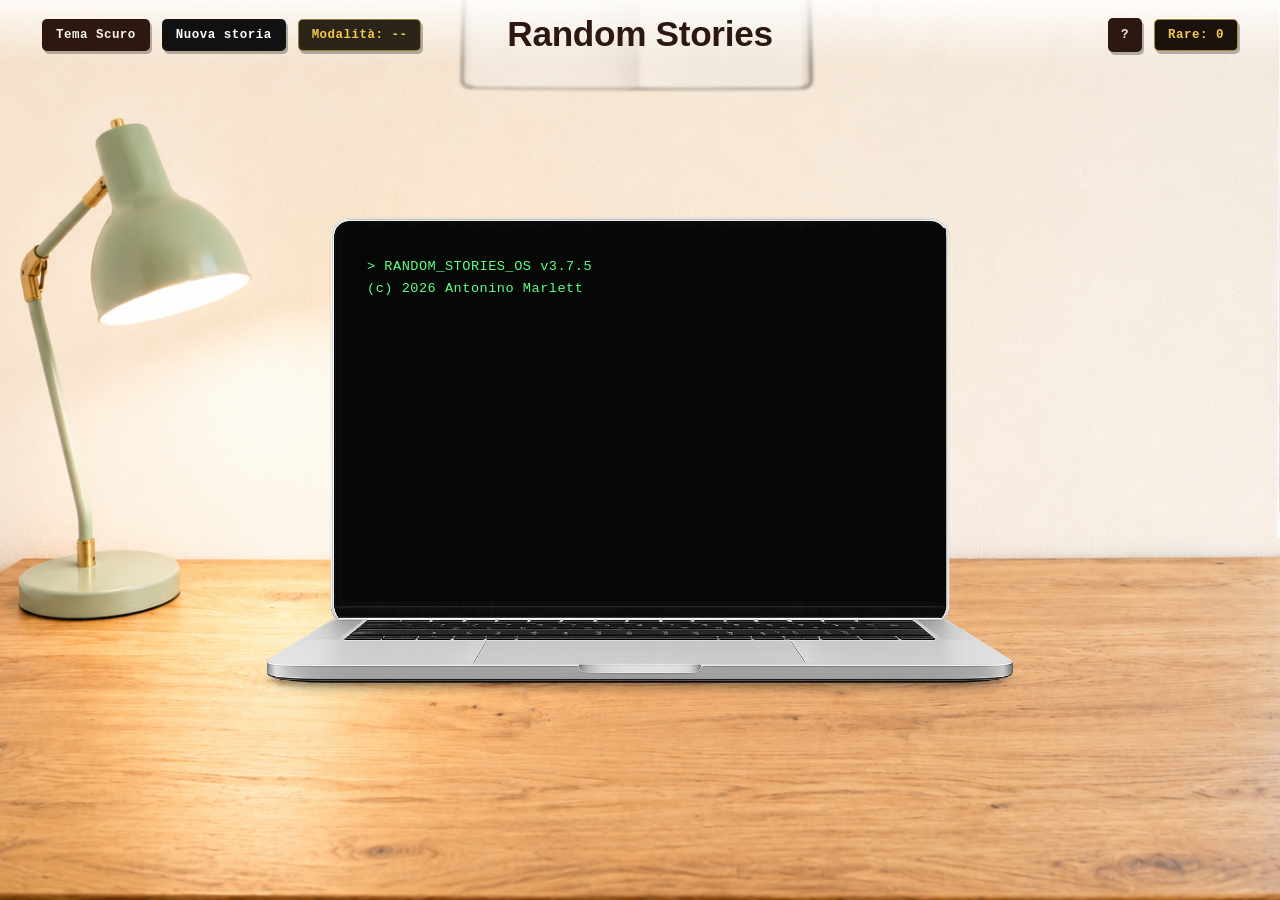
==== commit 1dd07531: "Redesigg defeat" ====
--- a/RandomStories.html
+++ b/RandomStories.html
@@ -111,7 +111,7 @@
     <!-- sto creando le difficoltà quindi intanto faccio l'html-->
     <div id="overlaySchermataDifficolta">
       <div id="cardSchermataDifficolta">
-        <p class="eyebrow-difficolta">SESSIONe PRONTA</p>
+        <p class="eyebrow-difficolta">SESSIONE PRONTA</p>
         <h2>Scegli la difficoltà</h2>
         <p class="testo-difficolta">Ogni modalità cambia il limite parole e la probabibilità di trovare parole rare.</p>
         <div class="griglia-difficolta">
--- a/RandomStories.css
+++ b/RandomStories.css
@@ -239,7 +239,7 @@
     color: #bff04c;
     border: 1px solid rgba(191, 240, 196, 0.65);
     padding: 7px 12px;
-    font-family: 'Couriuer New', monospace;
+    font-family: 'Courier New', monospace;
     font-size: 0.76rem;
     font-weight:700;
     border-radius:2px;
@@ -248,7 +248,6 @@
     text-transform: uppercase;
     letter-spacing: 0.7px;
     box-shadow: 2px 2px 0 rgba(191, 240, 196, 0.14);
-    text-transform: uppercase;
 }
 /* io sono così felice che è venuto cosi bene,glielo mando a dani e l'unica cosa che fa e mettere pollice in su :| */
 #sectionGeneraParole .bottoni button:hover {
@@ -316,7 +315,7 @@
     overflow: hidden;
 }
 
-.storyInput::placeholder {
+.story-input::placeholder {
     color: rgba(44, 24, 16, 0.45);
     font-size: 1.50rem;
     font-family:'Caveat','Brush Script MT', cursive;
@@ -772,31 +771,30 @@
 
 #overlayConferma {
     position: fixed;
-    top: 0;
-    left: 0;
-    width: 100%;
-    height: 100%;
-    background: rgba(0,0,0, 0.6);
+    inset: 0;
+    background: rgba(18, 12, 8, 0.4);
     backdrop-filter: blur(4px);
     -webkit-backdrop-filter: blur(4px);
-    z-index: 1000;
+    z-index: 1600;
     opacity: 0;
     pointer-events: none;
-    transition: opacity 0.3s ease;
+    transition: opacity 0.16s ease;
 }
 #modalConferma {
     position: fixed;
     top: 50%;
     left: 50%;
-    transform: translate(-50%, -50%) scale(0.8);
-    width: min(420px, 90vw);
-    background: linear-gradient(135deg, #fdf6e3 0%, #f0e5d0 100%);
-    border-radius: 16px;
-    padding: 28px 32px;
-    box-shadow: 0 20px 60px rgba(0,0,0, 0.5);
-    z-index: 1001;
+    transform: translate(-50%, -50%) scale(0.98);
+    width: min(420px, 88vw);
+    background: #f3ead8;
+    border: 1px solid rgba(44,24,16, 0.25);
+    border-radius: 4px;
+    padding: 28px 30px 24px;
+    box-shadow: 8px 10px 0 rgba(0,0,0, 0.20), 0 18px 38px rgba(0,0,0,0.24);
+    z-index: 1601;
     opacity: 0;
-    pointer-events: none;transition: opacity 0.3s ease, transform 0.3s cubic-bezier(0.16, 1, 0.3, 1);
+    pointer-events: none;
+    transition: opacity 0.16s ease, transform 0.16s ease;
     color: #2c1810;
 }
 
@@ -818,14 +816,14 @@
     background: rgba(245, 240, 232, 0.15);
     color: #f5f0e8;
 }
-body.tema-scuro .btn-annlla:hover {
+body.tema-scuro .btn-annulla:hover {
     background: rgba(245, 240, 232, 0.25);
 }
 
 
 #modalConferma.visibile {
     opacity: 1;
-    pointer-events: all;
+    pointer-events: auto;
     transform: translate(-50%, -50%) scale(1);
 }
 
@@ -834,41 +832,77 @@
     pointer-events: all;
 }
 
-.modal-bottoni button {
-    padding: 10px;
-    border: none;
-    border-radius: 8px;
-    font-size: 0.95rem;
-    font-weight: 700;
+#modalConfermaTitolo {
+    margin: 0 0 14px;
+    font-family: Georgia, 'Times New Roman', serif;
+    font-size: 1.2rem;
+    font-weight: 800;
+    color: #2c1810;
+}
+
+#modalConfermaMessaggio {
+    margin: 0 0 20px;
+    font-family: Georgia, 'Times New Roman',serif;
+    font-size: 0.98rem;
+    line-height: 1.45;
+    color: #4e3a2f;
+}
+.modal-bottoni {
+    display: flex;
+    gap: 10px;
+    justify-content: flex-start;
+    flex-wrap: wrap;
+}
+
+.btn-annulla {
+    padding: 10px 14px;
+    background: #e6dccb;
+    color: #2c1810;
+    border: 1px solid rgba(44, 24, 16, 0.18);
+    border-radius: 4px;
+    font-family: 'Courier New', monospace;
+    font-size: 0.82rem;
+    font-weight: 800;
     cursor: pointer;
-    transition: all 0.2s ease;
-    font-family: inherit;
-}
-
-.btn-annulla {
-    background: rgba(44, 24, 16, 0.1);
-    color: #2c1810;
+    box-shadow: 2px 3px 0 rgba(0,0,0,0.14);
+    transition: transform 0.12s ease, box-shadow 0.12s ease;
 }
 
 .btn-annulla:hover {
-    background: rgba(44,24,16,0.2);
-    transform: translateY(-2px);
-}
-
-body.tema-scuro .btn-annlla {
+    box-shadow: 1px 2px 0 rgba(0,0,0,0.18);
+    transform: translate(1px, 1px);
+}
+
+.btn-difficolta:active {
+    transform: translate(2px, 3px);
+    box-shadow: none;
+}
+body.tema-scuro .btn-annulla {
     background: rgba(245, 240, 232, 0.15);
     color: #f5f0e8;
 }
 
 .btn-ok {
-    background: linear-gradient(135deg, #d44a3d, #8b2c2c);
+    padding: 10px 14px;
+    background: linear-gradient(180deg, #d25b48, #b34031);
     color: #fff;
-    box-shadow: 0 4px 12px rgba(139 , 44, 44, 0.4);
-}
-
+    border: none;
+    border-radius: 4px;
+    font-family: 'Courier New', monospace;
+    font-size: 0.82rem;
+    font-weight: 800;
+    cursor: pointer;
+    box-shadow: 2px 3px 0 rgba(120, 35, 25, 0.28);
+    transition: transform 0.12s ease, box-shadow 0.12s ease;
+}
 .btn-ok:hover {
-    transform: translateY(-2px);
-    box-shadow: 0 6px 16px rgba(139, 44, 44, 0.6);
+    transform: translate(1px , 1px);
+    box-shadow: 1px 2px 0 rgba(120, 35, 25, 0.34);
+}
+
+.btn-ok:active {
+    transform: translate(2px, 3px);
+    box-shadow: none;
 }
 
 #bootScreen {
@@ -967,13 +1001,16 @@
 #overlaySchermataDifficolta {
     position: fixed;
     inset:0;
-    background: rgba(10, 14, 10, 0.58);
-    backdrop-filter: blur(6px);
-    -webkit-backdrop-filter: blur(6px);
-    z-index: 1200;
+    background: rgba(18, 12, 8, 0.45);
+    backdrop-filter: blur(4px);
+    -webkit-backdrop-filter: blur(4px);
+    z-index: 1500;
+    display: flex;
+    align-items: center;
+    justify-content: center;
     opacity: 0;
     pointer-events: none;
-    transition: opacity 0.3s ease;
+    transition: opacity 0.18s ease;
 }
 
 #overlaySchermataDifficolta.visibile {
@@ -982,97 +1019,99 @@
 }
 
 #cardSchermataDifficolta {
-    position: absolute;
-    top: 50%;
-    left: 50%;
-    transform: translate(-50%, -50%) scale(0.96);
-    width: min(760px,92vw);
-    padding: 32px 28px;
-    border-radius: 18px;
-    background: linear-gradient(135deg, #fdf6e3 0%, #efe2c8 100%);
+    width: min(760px, 90vw);
+    padding: 34px 30px 30px;
+    background: #f3ead8;
     color: #2c1810;
-    box-shadow: 0 24px 70px rgba(0,0,0,0.45);
-    border: 1px solid rgba(44, 24, 16, 0.12);
-    transition: transform 0.3s cubic-bezier(0.16, 1, 0.3, 1);
-    text-align: center;
+    border: 1px solid rgba(44,24,16,0.28);
+    border-radius: 4px;
+    box-shadow: 8px 10px 0 rgba(0,0,0,0.22), 0 16px 40px rgba(0,0,0,0.25);
+    font-family: 'Courier New', monospace; 
 }
 
 #overlaySchermataDifficolta.visibile #cardSchermataDifficolta {
-    transform: translate(-50%, -50%) scale(1);
+    transform: translateY(0);
 }
 
 .eyebrow-difficolta {
     margin: 0 0 10px;
-    font-family: 'Courier New', monospace;
-    font-size: 0.82rem;
-    letter-spacing: 2px;
-    color: #5b7f77;
+    text-align: center;
+    font-size: 0.78rem;
+    letter-spacing: 3px;
+    color: #6f867f;
     text-transform: uppercase;
+    font-weight: 700;
 }
 #cardSchermataDifficolta h2 {
-    margin: 0 0 12px;
-    font-size: 2rem;
+    margin: 0 0 14px;
+    font-size: 2.2rem;
     color: #2c1810;
+    font-weight: 800;
+    font-family: Georgia, 'Times New Roman', serif;
+    text-align: center;
 }
 
 .testo-difficolta {
-    margin: 0 auto 24px;
-    max-width: 620px;
-    font-size: 0.98rem;
-    line-height: 1.6;
-    color: #5a4030;
+    margin: 0 0 26px;
+    text-align: center;
+    font-family: Georgia, 'Times New Roman',serif;
+    font-size: 1rem;
+    line-height: 1.5;
+    color: #5a4637;
 }
 
 .griglia-difficolta {
     display: grid;
-    grid-template-columns: repeat(2,minmax(0,1fr));
+    grid-template-columns: repeat(2,1fr);
     gap: 14px;
-    margin-bottom: 24px;
 }
 
 .btn-difficolta {
-    display: flex;
-    flex-direction: column;
-    align-items: flex-start;
-    gap: 8px;
     padding: 18px 18px 16px;
-    border: 1px solid rgba(44, 24, 16, 0.18);
-    border-radius: 14px;
-    background: rgba(255,255,255, 0.55);
+    text-align: left;
+    background: rgba(255,255,255, 0.42);
     color: #2c1810;
+    border: 1px solid rgba(44,24,16,0.18);
+    border-radius: 3px;
     cursor: pointer;
-    text-align: left;
-    transition: transform 0.18s ease, box-shadow 0.18s ease, border-color 0.18s ease, background 0.18s ease;
-    -moz-appearance: none;
-    -webkit-appearance: none;
-    appearance: none;
+    box-shadow: 2px 3px 0 rgba(0,0,0,0.10);
+    transition: transform 0.12s ease, box-shadow 0.12s ease, background 0.12s ease;
 
 }
 
 .btn-difficolta:hover {
-    transform: translateY(-3px);
-    box-shadow: 0 10px 24px rgba(0,0,0,0.16);
-    border-color: rgba(95,255,135,0.55);
-    background: rgba(255,255,255,0.85);
+    transform: translate(1px, 1px);
+    box-shadow: 1px 2px 0 rgba(0,0,0,0.16);
+    background: rgba(255,255,255,0.62);
 }
 
 .nome-difficolta {
-    font-size: 1.05rem;
-    font-weight: 800;
-    letter-spacing: 0.4px;
+    font-size: 0.98rem;
+    font-weight: 900;
+    letter-spacing: 0.6px;
+    display: block;
+    margin-bottom: 10px;
+    text-transform: uppercase;
+    color: #2c1810;
+}
+
+.btn-difficolta:active {
+    transform: translate(2px,3px);
+    box-shadow: none;
 }
 
 .meta-difficolta {
-    font-size: 0.88rem;
+    font-size: 0.82rem;
     line-height: 1.5;
-    color: #5a4030;
-    font-family: 'Courier New', monospace;
+    color: #6b4a2f;
+    letter-spacing: 0.3px;
+    display: block;
 }
 #bloccoRiprendiSessione {
     display: none;
-    margin-top: 4px;
-    padding-top: 20px;
-    border-top: 1px dashed rgba(44, 24, 16, 0.18);
+    margin-top: 24px;
+    padding-top: 18px;
+    border-top: 1px dashed rgba(44, 24, 16, 0.22);
 }
 
 #bloccoRiprendiSessione.visibile {
@@ -1080,27 +1119,35 @@
 }
 
 .label-riprendi {
-    margin: 0 0 10px;
-    font-size: 0.9rem;
-    color: #6b4a2f;
-}
-
+    margin: 0 0 12px;
+    text-align:center;
+    font-size: 0.95rem;
+    color: #7a5c46;
+    font-family: Georgia, 'Times New Roman',serif;
+}
 #btnRiprendiSessione {
     width: 100%;
     padding: 14px 18px;
     border: none;
-    border-radius: 12px;
-    background: linear-gradient(135deg, #2c1810, #4a2f1f);
+    border-radius: 4px;
+    background: linear-gradient(90deg, #401b0f, #6a3820);
     color: #fff;
-    font-size: 0.98rem;
-    font-weight: 700;
+    font-size: 0.95rem;
+    font-weight: 800;
+    letter-spacing: 0.3px;
     cursor: pointer;
+    box-shadow: 2px 3px rgba(0,0,0,0.16);
     transition: transform 0.18s ease, box-shadow 0.18s ease;
 }
 
 #btnRiprendiSessione:hover {
-    transform: translateY(-2px);
-    box-shadow: 0 10px 22px rgba(0,0,0,0.25);
+    transform: translate(1px, 1px);
+    box-shadow: 1px 2px 0 rgba(0,0,0,0.2);
+}
+
+#btnRiprendiSessione:active {
+    transform: translate(2px, 3px);
+    box-shadow: none;
 }
 
 body.tema-scuro #cardSchermataDifficolta {
@@ -1132,7 +1179,7 @@
     border-color: rgba(95, 255, 135, 0.45);
 }
 
-body.tema-scuro .meta-diffcolta,
+body.tema-scuro .meta-difficolta,
 body.tema-scuro .label-riprendi {
     color: #cfc8bc;
 }
@@ -1167,14 +1214,14 @@
 #overlayGameOver {
     position: fixed;
     inset: 0;
-    background: radial-gradient(circle, rgba(80, 0,0,0.85) 0%, rgba(0,0,0,0.95) 100%);
+    background: rgba(18,8,6,0.72);
     z-index: 2000;
     display: none;
     align-items: center;
     justify-content: center;
     backdrop-filter: blur(8px);
     -webkit-backdrop-filter: blur(8px);
-    animation: apparizioneGameOver 0.6s ease-out;
+    animation: apparizioneGameOver 0.22s ease-out;
 }
 
 #overlayGameOver.visibile {
@@ -1187,10 +1234,16 @@
 }
 
 #contenutoGameOver {
-    text-align: center;
-    color: #fff;
-    padding: 40px;
-    animation: gameOverShake 0.4s ease-in-out;
+    width: min(560px, 88vw);
+    padding: 34px 38px 30px;
+    background: #1b0f0b;
+    color: #f3ead8;
+    border: 1px solid rgba(255,48,48,0.35);
+    border-radius: 4px;
+    box-shadow: 8px 10px 0 rgba(0,0,0,0.35), 0 18px 45px rgba(0,0,0,0.45);
+    text-align: left;
+    font-family: 'Courier New', monospace;
+    animation: gameOverShake 0.28s ease-in-out;
 }
 @keyframes gameOverShake {
     0%, 100% {transform: translateX(0);}
@@ -1201,13 +1254,14 @@
 }
 
 #contenutoGameOver h1 {
+    margin: 0 0 16px;
     font-family: 'Courier New', monospace;
-    font-size: 4rem;
-    color: #ff3030;
-    margin: 0 0 20px;
-    letter-spacing: 8px;
-    text-shadow: 0 0 20px rgba(255, 0,0,0.8), 0 0 40px rgba(255, 0,0, 0.5), 2px 0 0 rgba(0,255,255,0.5), -2px 0 0 rgba(255, 0, 255, 0.5);
-    animation: glitchTesto 0.3s steps(2) infinite;
+    font-size: clamp(2.2rem, 6vw, 3.4rem);
+    color: #ff4a3d;
+    letter-spacing: 4px;
+    text-transform: uppercase;
+    text-shadow: 2px 0 0 rgba(255,255,255, 0.12), 0 0 14px rgba(255, 48, 48, 0.35);
+    animation: glitchTesto 0.45s steps(2) 2;
 }
 
 @keyframes glitchTesto {
@@ -1216,11 +1270,11 @@
     40% { transform: translate(2px, -2px);}
     60% { transform: translate(-1px, -1px);}
     80% { transform: translate(1px, 1px); }
-    100% { translate: translate(0);}
+    100% { transform : translate(0); }
 }
 
 #contenutoGameOver p {
-    font-family: 'Couruier New', monospace;
+    font-family: 'Courier New', monospace;
     font-size: 1.1rem;
     color: #ffaaaa;
     margin: 0 0 30px;
@@ -1228,27 +1282,34 @@
 }
 
 #btnGameOverRicomincia {
-    padding: 14px 32px;
+    padding: 11px 16px;
     background: transparent;
-    color: #ff3030;
-    border: 2px solid #ff3030;
-    border-radius: 8px;
+    color: #f3ead8;
+    border: 1px solid rgba(255,74,61,0.65);
+    border-radius: 3px;
     font-family: 'Courier New', monospace;
-    font-size: 1rem;
-    font-weight: 700;
+    font-size: 0.82rem;
+    font-weight: 800;
     cursor: pointer;
-    letter-spacing: 2px;
-    transition: all 0.2s ease;
+    letter-spacing: 0.8px;
+    transition: transform 0.12s ease, box-shadow 0.12s ease, background 0.12s ease;
     text-transform:uppercase;
-}
-
-#btnGAmeHoverRicomincia:hover {
-    background: #ff3030;
-    color: #000;
-    box-shadow: 0 0 20px rgba(255, 48, 48, 0.8);
-}
-
-body.game-over .storyInput {
+    box-shadow: 2px 3px 0 rgba(0,0,0,0.32);
+}
+
+#btnGameHoverRicomincia:hover {
+    background: #ff4a3d;
+    color: #1b0f0b;
+    transform: translate(1px, 1px);
+    box-shadow: 1px 2px 0 rgba(0,0,0, 0.38);
+}
+
+#btnGameOverRicomincia:active {
+    transform: translate(2px, 3px);
+    box-shadow: none;
+} 
+
+body.game-over .story-input {
     opacity: 0.6;
     pointer-events: none;
 }
@@ -1500,8 +1561,8 @@
     width: 34px;
     height: 34px;
     padding: 0;
-    background: #c21810;
-    color: #fff;
+    background: #2c1810;
+    color: #f3ead8;
     display: flex;
     align-items: center;
     justify-content: center;
@@ -1509,7 +1570,7 @@
 
 #topBar #contatoreRare {
     background: #1b120d;
-    color: #2fc942;
+    color: #f2c94c;
     border-color: rgba(242, 201, 76, 0.65);
 }
 
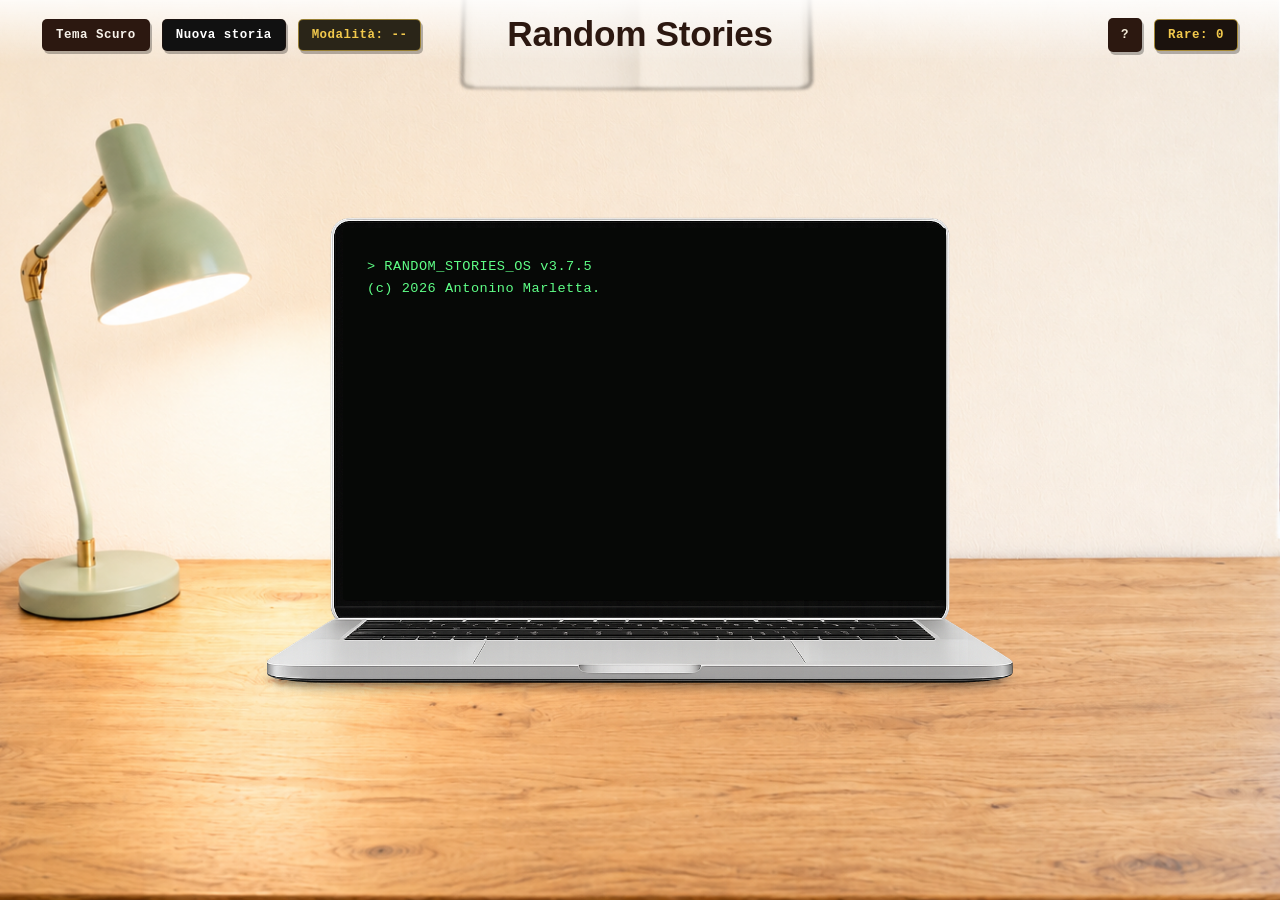
==== commit 648a888d: "Add optional timer for free mode, now i fix all bugs, and use the console log" ====
--- a/RandomStories.html
+++ b/RandomStories.html
@@ -132,6 +132,11 @@
             <span class="meta-difficolta"></span>
           </button>
         </div>
+          <div id="bloccoTimerLibera">
+            <label for="inputTimerLibera">Timer libera opzionale</label>
+            <input id="inputTimerLibera" type="number" min="1" max="60" placeholder="minuti">
+            <p>Lascia vuoto per giocare senza timer.</p>
+          </div>
         <div id="bloccoRiprendiSessione">
           <p class="label-riprendi">Sessione salvata trovata</p>
           <button id="btnRiprendiSessione"></button>
--- a/RandomStories.css
+++ b/RandomStories.css
@@ -1599,4 +1599,46 @@
 #topBar #btnIstruzioni:active {
     transform: translate(2px, 3px);
     box-shadow: none;
+}
+
+#bloccoTimerLibera {
+    margin-top: 20px;
+    padding-top: 16px;
+    border-top: 1px dashed rgba(44, 24, 16, 0.22);
+    text-align: center;
+}
+
+#bloccoTimerLibera label {
+    display: block;
+    margin-bottom: 8px;
+    font-family:'Courier New', monospace;
+    font-size: 0.78rem;
+    font-weight: 800;
+    letter-spacing: 1px;
+    text-transform: uppercase;
+    color: #6b4a2f;
+}
+
+#inputTimerLibera {
+    width: 130px;
+    padding: 9px 10px;
+    background: rgba(255,255,255,0.45);
+    color: #2c1810;
+    border: 1px solid rgba(44,24,16,0.25);
+    border-radius: 3px;
+    font-family: 'Courier New', monospace;
+    font-size: 0.9rem;
+    text-align: center;
+    outline: none;
+}
+
+#inputTimerLibera:focus {
+    border-color: rgba(44,24,16,0.55);
+}
+
+#bloccoTimerLibera p {
+    margin: 8px 0 0;
+    font-family: Georgia, 'Times New Roman', serif;
+    font-size: 0.85rem;
+    color: #7a5c46;
 }
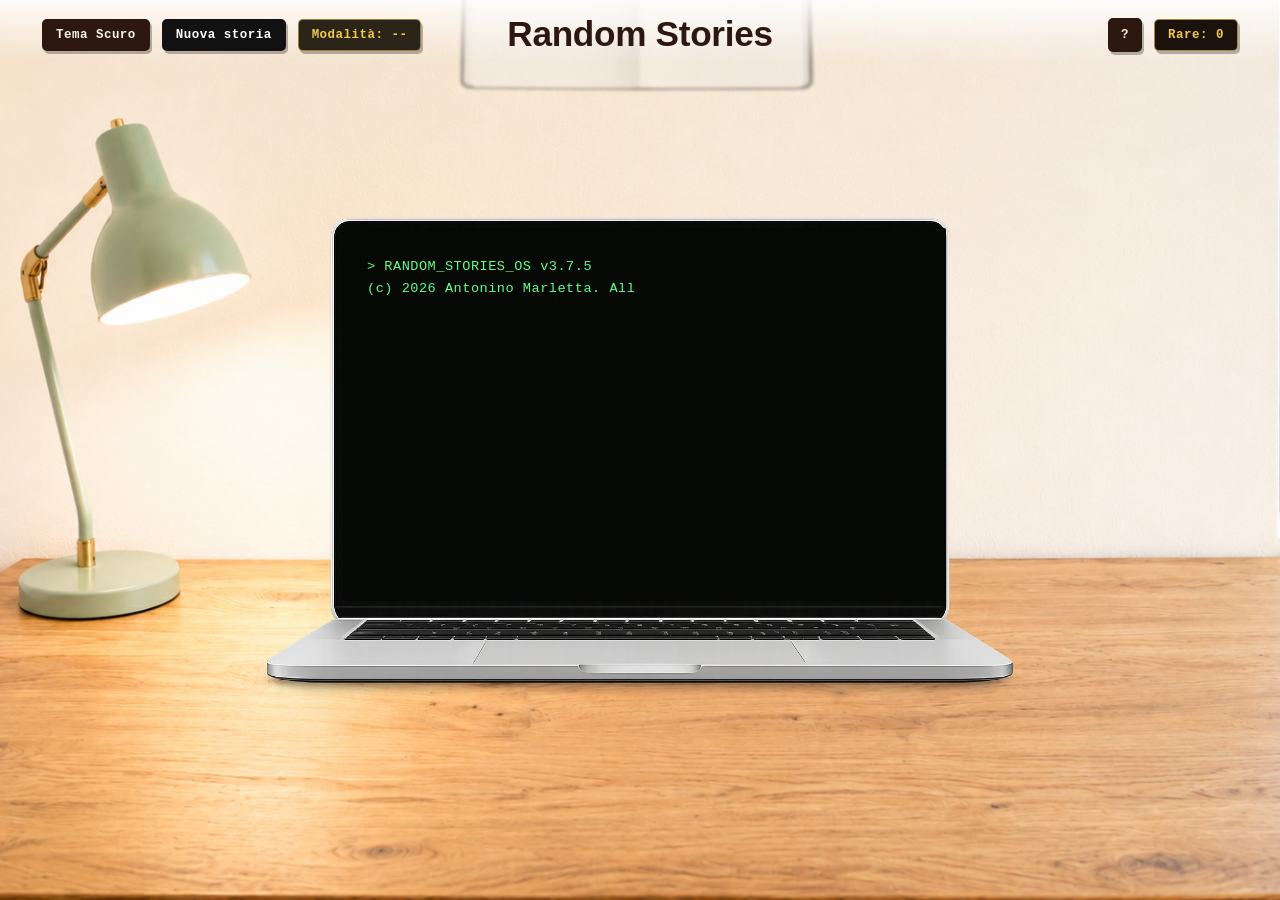
==== commit f49b33c9: "show costum timer only for free mode" ====
--- a/RandomStories.html
+++ b/RandomStories.html
@@ -132,11 +132,11 @@
             <span class="meta-difficolta"></span>
           </button>
         </div>
-          <div id="bloccoTimerLibera">
-            <label for="inputTimerLibera">Timer libera opzionale</label>
-            <input id="inputTimerLibera" type="number" min="1" max="60" placeholder="minuti">
-            <p>Lascia vuoto per giocare senza timer.</p>
-          </div>
+        <div id="bloccoTimerLibera">
+          <label for="inputTimerLibera">Timer libera opzionale</label>
+          <input id="inputTimerLibera" type="number" min="1" max="60" placeholder="minuti">
+          <p>Lascia vuoto per giocare senza timer.</p>
+        </div>
         <div id="bloccoRiprendiSessione">
           <p class="label-riprendi">Sessione salvata trovata</p>
           <button id="btnRiprendiSessione"></button>
--- a/RandomStories.css
+++ b/RandomStories.css
@@ -1602,10 +1602,15 @@
 }
 
 #bloccoTimerLibera {
+    display: none;
     margin-top: 20px;
     padding-top: 16px;
     border-top: 1px dashed rgba(44, 24, 16, 0.22);
     text-align: center;
+}
+
+#bloccoTimerLibera.visibile {
+    display: block;
 }
 
 #bloccoTimerLibera label {
